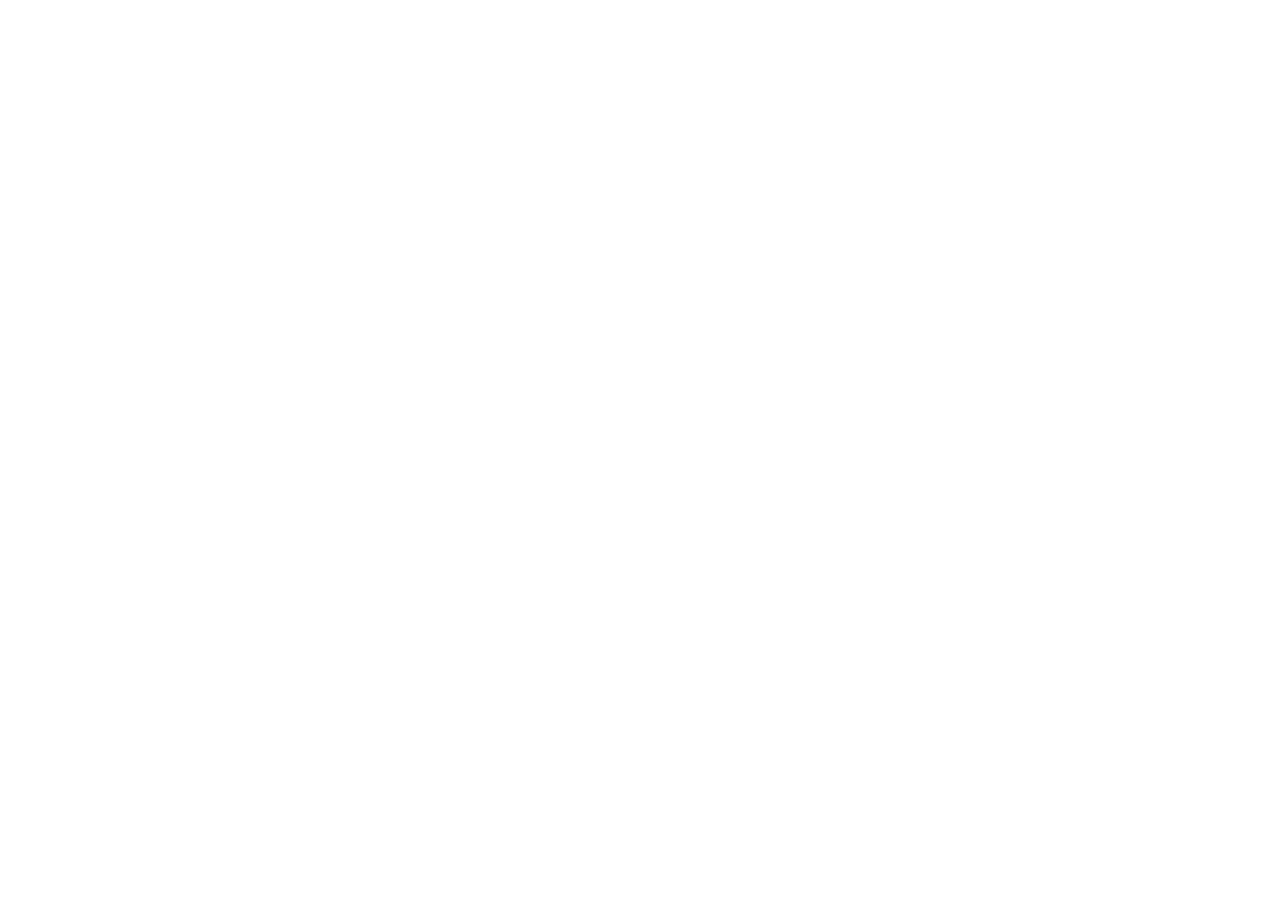
==== index1.html @ f8f9a61e "first commit" ====
<!DOCTYPE html>
<html lang="en">
<head>
    <meta charset="UTF-8">
    <meta http-equiv="X-UA-Compatible" content="IE=edge">
    <meta name="viewport" content="width=device-width, initial-scale=1.0">
    <title>Document</title>
</head>
<body>
    
</body>
</html>
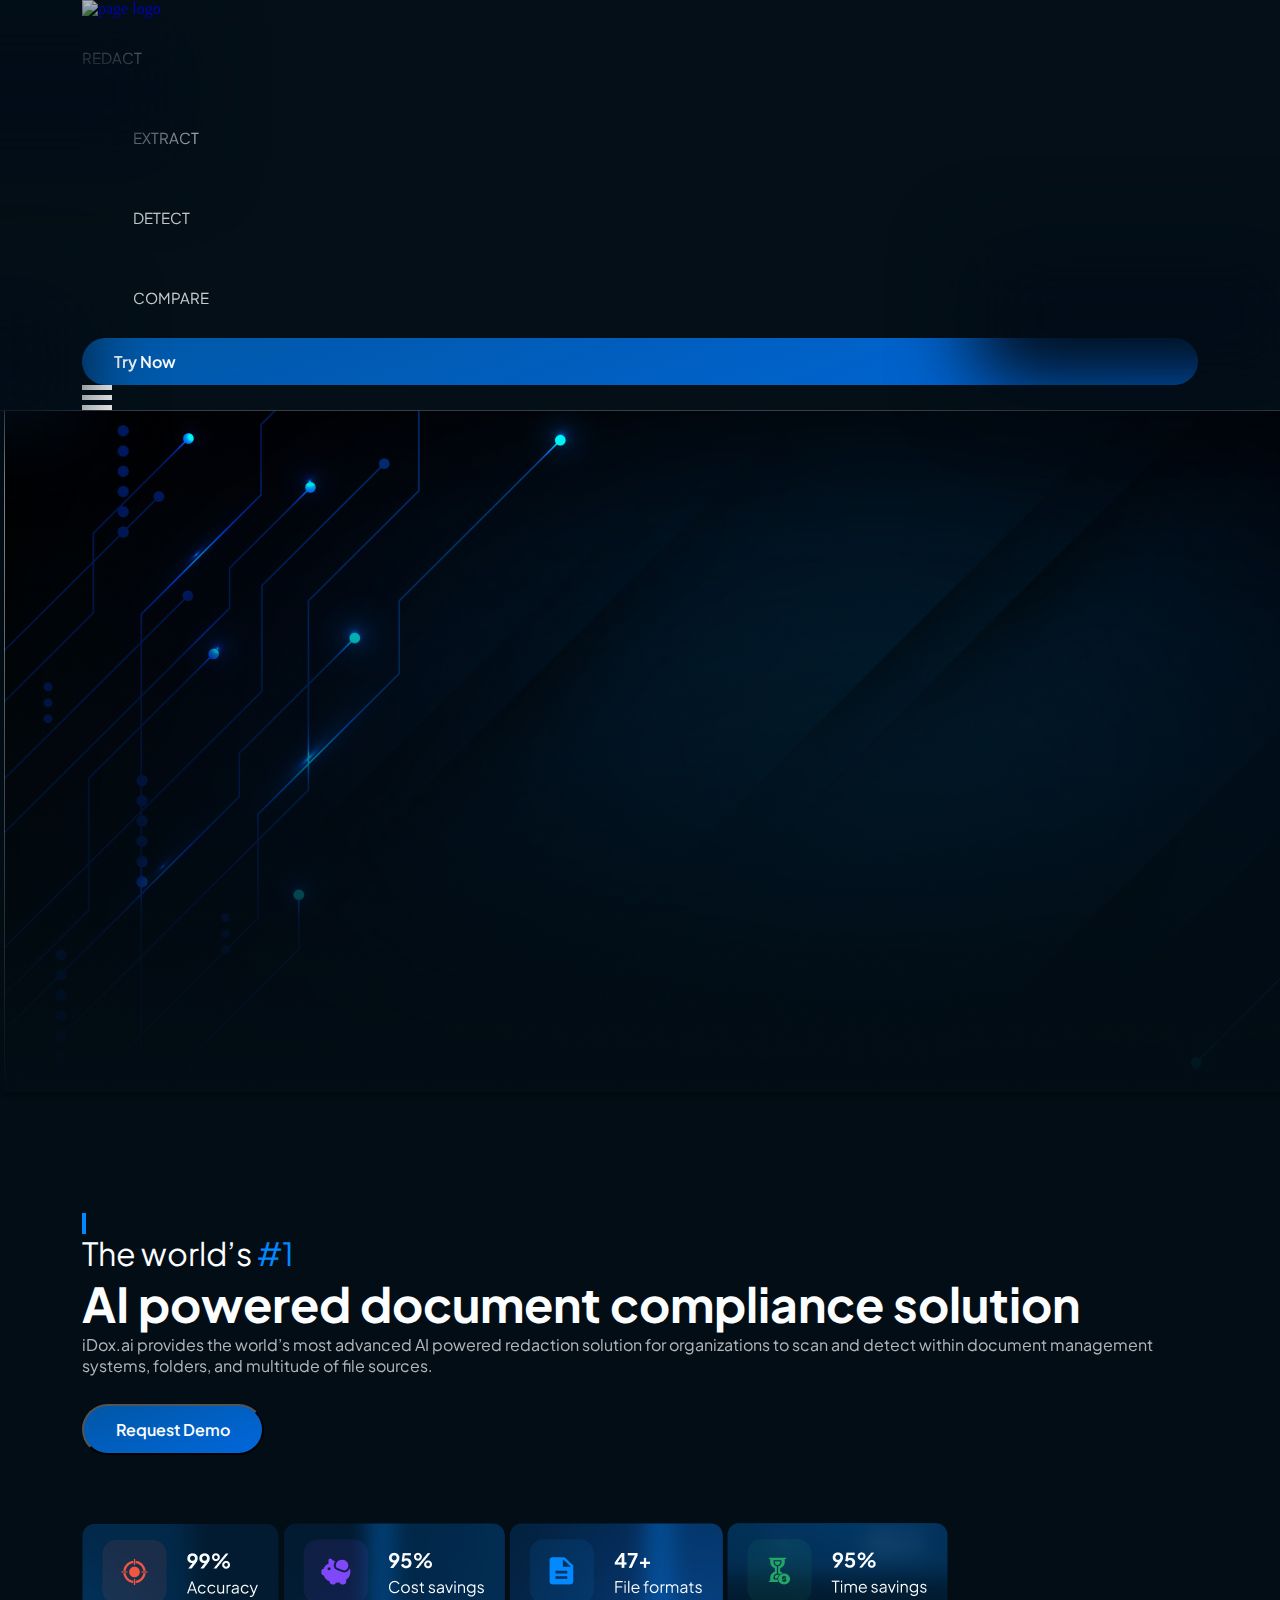
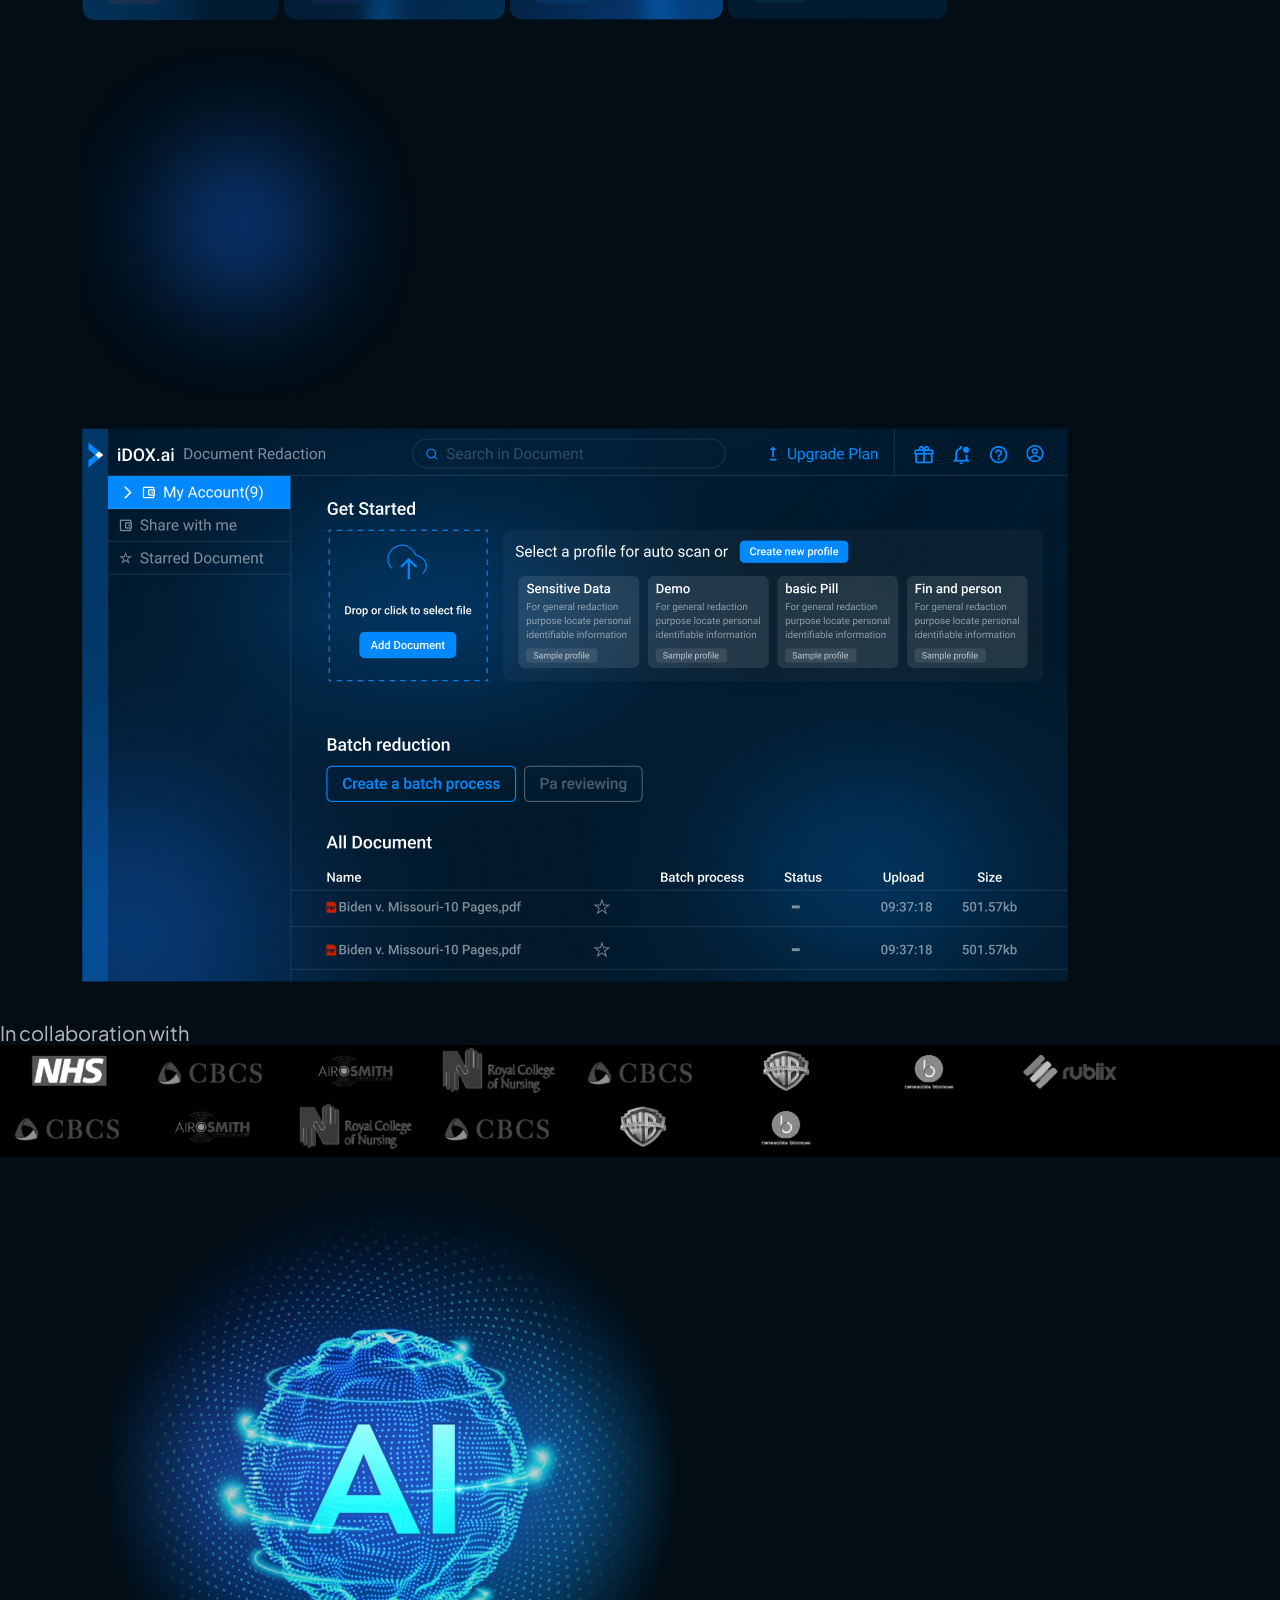
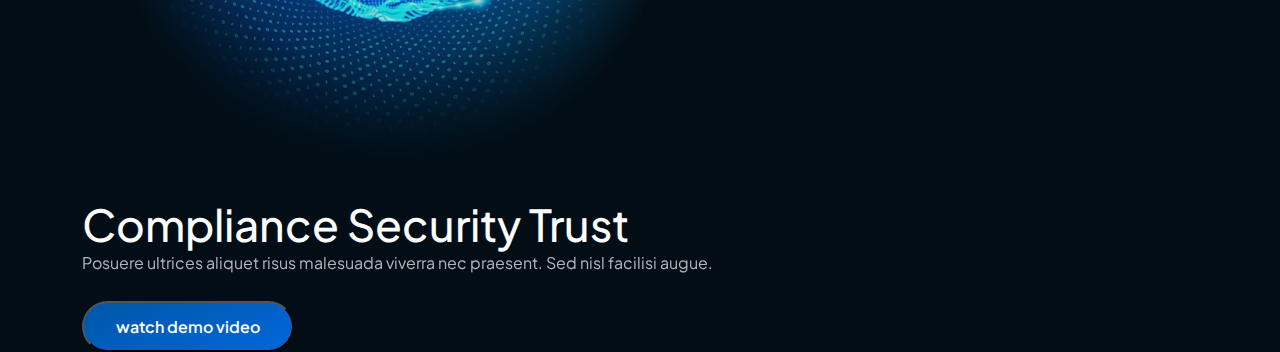
==== commit 99461993: "Merge branch 'master' of https://github.com/radialcoderavipoonia/idox" ====
--- a/index1.html
+++ b/index1.html
@@ -1,12 +1,245 @@
 <!DOCTYPE html>
 <html lang="en">
+
 <head>
     <meta charset="UTF-8">
     <meta http-equiv="X-UA-Compatible" content="IE=edge">
     <meta name="viewport" content="width=device-width, initial-scale=1.0">
-    <title>Document</title>
+    <title>idoz</title>
+    <!-- bootstrap css  -->
+    <link href="https://cdn.jsdelivr.net/npm/bootstrap@5.3.0-alpha3/dist/css/bootstrap.min.css" rel="stylesheet"
+        integrity="sha384-KK94CHFLLe+nY2dmCWGMq91rCGa5gtU4mk92HdvYe+M/SXH301p5ILy+dN9+nJOZ" crossorigin="anonymous">
+    <!-- slick slider css  -->
+    <link rel="stylesheet" href="https://cdnjs.cloudflare.com/ajax/libs/slick-carousel/1.8.1/slick-theme.css"
+        integrity="sha512-6lLUdeQ5uheMFbWm3CP271l14RsX1xtx+J5x2yeIDkkiBpeVTNhTqijME7GgRKKi6hCqovwCoBTlRBEC20M8Mg=="
+        crossorigin="anonymous" referrerpolicy="no-referrer" />
+
+    <link rel="stylesheet" href="https://cdnjs.cloudflare.com/ajax/libs/slick-carousel/1.8.1/slick.min.css"
+        integrity="sha512-yHknP1/AwR+yx26cB1y0cjvQUMvEa2PFzt1c9LlS4pRQ5NOTZFWbhBig+X9G9eYW/8m0/4OXNx8pxJ6z57x0dw=="
+        crossorigin="anonymous" referrerpolicy="no-referrer" />
+    <!-- root css  -->
+    <link rel="stylesheet" href="./assets/css/root.css">
+    <!-- custom css  -->
+    <link rel="stylesheet" href="./assets/css/style1.css">
 </head>
+
 <body>
-    
+    <!-- hero section starts  -->
+    <section class="bg_body">
+        <header class=" position-relative z-2">
+            <div class="nav_bg position-fixed w-100 top-0 z-3">
+                <!-- nav bar starts  -->
+                <nav class="mycontainer ">
+                    <div>
+                        <div class="d-flex justify-content-between align-items-center position-relative z-3">
+                            <div class="pt-3 pb-3">
+                                <a href="#"><img src="./assets/images/png/page_logo.png" alt="page logo"
+                                        class="w-100"></a>
+                            </div>
+                            <div id="showul"
+                                class="navbar d-flex align-items-center justify-content-between flex-lg-row flex-column p-0 m-0 ">
+                                <ul
+                                    class="d-flex justify-content-between flex-column flex-lg-row align-items-center p-0 m-0">
+                                    <li class="ff_plus_jakarta fw_400 fs_lg  opacity_08  m-0 lh_80"><a href="#"
+                                            class="color_white nav_li">REDACT</a></li>
+                                    <li class="ff_plus_jakarta fw_400 fs_lg  opacity_08 pl_51 p_0_lg m-0 lh_80">
+                                        <a href="#" class="color_white nav_li">EXTRACT</a>
+                                    </li>
+                                    <li class="ff_plus_jakarta fw_400 fs_lg  opacity_08 pl_51 p_0_lg m-0 lh_80">
+                                        <a href="#" class="color_white nav_li">DETECT</a>
+                                    </li>
+                                    <li class="ff_plus_jakarta fw_400 fs_lg  opacity_08 pl_51 p_0_lg m-0 lh_80">
+                                        <a href="#" class="color_white nav_li">COMPARE</a>
+                                    </li>
+                                    <li
+                                        class="ms-5 ml_0_lg ff_plus_jakarta fw_600 fs_xl button_bg pt_13 pb_13 pl_32 pr_32 br_40 mt-2 mb-2 hover_button">
+                                        <a href="#" class="color_white">Try Now</a>
+                                    </li>
+                                </ul>
+                            </div>
+                            <span class="menuicon d-none " id="shownav" onclick="shownav()">
+                                <span></span>
+                                <span></span>
+                                <span></span>
+                            </span>
+                        </div>
+                    </div>
+                </nav>
+                <!-- nav bar ends  -->
+            </div>
+            <div class="position-absolute top_-40">
+                <img src="./assets/images/png/hero_bg_image.png" alt="hero bg image " class="w-100">
+            </div>
+            <div class="mycontainer pt-5 pb-md-5 position-relative z-2">
+                <div class="row pt_110 pb_34 justify-content-around align-items-center">
+                    <div class="col-md-6 col-12">
+                        <div class="d-flex align-items-center">
+                            <span class="shadow_circle "></span>
+                            <span class="line"></span>
+                            <p class="ff_plus_jakarta fw_400 fs_4xl color_white ps-3 m-0">The world’s <span
+                                    class="color_blue m-0">#1</span></p>
+                        </div>
+                        <h1 class="pt-2 m-0 ff_plus_jakarta fw_700 fs_6xl color_white">AI powered document compliance
+                            solution</h1>
+                    </div>
+                    <div class="col-md-5 col-12">
+                        <p class="ff_plus_jakarta fw_400 fs_xl color_white opacity_07 m-0 pt_40_md">iDox.ai provides the
+                            world’s most
+                            advanced AI powered redaction solution for organizations to scan and detect within
+                            document management systems, folders, and multitude of file sources.</p>
+                        <button
+                            class="ff_plus_jakarta fw_600 fs_xl color_white pt_13 pb_13 pl_32 pr_32 br_40 button_bg mt_28 border-0 hover_button">Request
+                            Demo</button>
+                    </div>
+                </div>
+                <span class="shadow_circle_2 d_none_lg"></span>
+                <span class="shadow_circle_3 d_none"></span>
+                <div class="pt_34 pb_34">
+                    <div class="row justify-content-center pt-5 pb-5">
+                        <div class="col-sm-10 col-12">
+                            <div class="position-relative ">
+                                <img src="./assets/images/png/accuracy.png" alt="accuracy"
+                                    class="position-absolute top_48 right_-94 right_-50_xxl right_0_sm z-1 w_20_lg">
+                                <img src="./assets/images/png/cost_saving.png" alt="cost saving"
+                                    class="position-absolute top_29 left_-94 left_-50_xxl left_0_sm z-1 w_20_lg">
+                                <img src="./assets/images/png/file_format.png" alt="file format"
+                                    class="position-absolute top_72 left_-134 left_-50_xxl left_0_sm z-1 w_20_lg">
+                                <img src="./assets/images/png/time_saving.png" alt="time saving"
+                                    class="position-absolute right_11 bottom_-45 bottom_-20_lg bottom_0_sm z-1 w_20_lg">
+                                <img src="./assets/images/png/blue_hero_shadow.png" alt="blue hero shadow"
+                                    class="position-absolute bottom_-42 left_-200 overflow-hidden w-100 mw_420 h_400">
+                                <img src="./assets/images/png/hero_image.png" alt="hero main image" class="w-100">
+
+                            </div>
+
+                        </div>
+                    </div>
+                </div>
+            </div>
+        </header>
+        <!-- hero section ends  -->
+        <!-- slider section starts  -->
+        <div class=" pb-3">
+            <p class="pt-4 ff_plus_jakarta fw_400 fs_3xl opacity_07 color_white m-0 text-center">In collaboration
+                with</p>
+        </div>
+
+        <div class="pb-5">
+            <div class=" ps-3 pe-3 pt-2 pb-2 bg_black_slider center">
+
+                <img src="./assets/images/png/nhs.png" alt="nhs logo" class=" ps-3 pe-3 gray">
+                <img src="./assets/images/png/cbcs.png" alt="cbcs logo" class=" ps-3 pe-3 gray">
+                <img src="./assets/images/png/air_smith.png" alt="air smith logo" class=" ps-3 pe-3 gray">
+                <img src="./assets/images/png/royal_collage_of_nursing.png" alt="royal collage of nursing logo"
+                    class=" ps-3 pe-3 gray">
+                <img src="./assets/images/png/cbcs.png" alt="cbcs logo" class=" ps-3 pe-3 gray">
+                <img src="./assets/images/png/wb.png" alt="wb logo" class=" ps-3 pe-3 gray">
+                <img src="./assets/images/png/b.png" alt="b logo" class=" ps-3 pe-3 gray">
+                <img src="./assets/images/png/rubix.png" alt="rubix logo" class=" ps-3 pe-3 gray">
+                <img src="./assets/images/png/cbcs.png" alt="cbcs logo" class=" ps-3 pe-3 gray">
+                <img src="./assets/images/png/air_smith.png" alt="air smith logo" class=" ps-3 pe-3 gray">
+                <img src="./assets/images/png/royal_collage_of_nursing.png" alt="royal collage of nursing logo"
+                    class=" ps-3 pe-3 gray">
+                <img src="./assets/images/png/cbcs.png" alt="cbcs logo" class=" ps-3 pe-3 gray">
+                <img src="./assets/images/png/wb.png" alt="wb logo" class=" ps-3 pe-3 gray">
+                <img src="./assets/images/png/b.png" alt="b logo" class=" ps-3 pe-3 gray">
+                <!-- <img src="./assets/images/png/nhs.png" alt="nhs logo"> -->
+            </div>
+
+        </div>
+        <!-- slider section ends  -->
+        <!-- Compliance Security Trust section starts  -->
+        <div class="mycontainer">
+            <div class="row justify-content-between align-items-center pb-5">
+                <div class="col-md-6 col-12">
+                    <div>
+                        <img src="./assets/images/png/AI_image.png" alt=" AI image " class="w-100">
+                    </div>
+                </div>
+                <div class="col-md-5 col-12">
+                    <p class="ff_plus_jakarta fw_500 fs_5xl color_white m-0 lh_55">Compliance Security Trust</p>
+                    <p class="ff_plus_jakarta fw_400 fs_xl color_white opacity_07 pt-2 m-0">Posuere ultrices aliquet
+                        risus malesuada viverra nec praesent. Sed nisl facilisi augue.</p>
+                    <button
+                        class="ff_plus_jakarta fw_600 fs_xl color_white pt_13 pb_13 pl_32 pr_32 br_40 button_bg mt_28 border-0 hover_button">watch
+                        demo video</button>
+                </div>
+            </div>
+        </div>
+    </section>
+
+    <!-- nav bar js  -->
+    <script>
+        function shownav() {
+            document.getElementById("showul").classList.toggle("nav_left0")
+        }
+    </script>
+    <!-- bootstrap js  -->
+    <script src="https://cdn.jsdelivr.net/npm/bootstrap@5.3.0-alpha3/dist/js/bootstrap.bundle.min.js"
+        integrity="sha384-ENjdO4Dr2bkBIFxQpeoTz1HIcje39Wm4jDKdf19U8gI4ddQ3GYNS7NTKfAdVQSZe"
+        crossorigin="anonymous"></script>
+    <!-- slider  -->
+    <script src="https://cdnjs.cloudflare.com/ajax/libs/jquery/3.6.3/jquery.min.js"
+        integrity="sha512-STof4xm1wgkfm7heWqFJVn58Hm3EtS31XFaagaa8VMReCXAkQnJZ+jEy8PCC/iT18dFy95WcExNHFTqLyp72eQ=="
+        crossorigin="anonymous" referrerpolicy="no-referrer"></script>
+
+    <script src="https://cdnjs.cloudflare.com/ajax/libs/slick-carousel/1.8.1/slick.min.js"
+        integrity="sha512-XtmMtDEcNz2j7ekrtHvOVR4iwwaD6o/FUJe6+Zq+HgcCsk3kj4uSQQR8weQ2QVj1o0Pk6PwYLohm206ZzNfubg=="
+        crossorigin="anonymous" referrerpolicy="no-referrer"></script>
+    <script>
+
+        $('.center').slick({
+            centerMode: false,
+            slidesToShow: 8,
+            autoplay: false,
+            autoplaySpeed: 800,
+            arrows: false,
+            responsive: [
+                {
+                    breakpoint: 1200,
+                    settings: {
+                        autoplay: true,
+                        arrows: false,
+                        slidesToShow: 6
+                    }
+                },
+                {
+                    breakpoint: 968,
+                    settings: {
+                        autoplay: true,
+                        arrows: false,
+                        slidesToShow: 5
+                    }
+                },
+                {
+                    breakpoint: 768,
+                    settings: {
+                        autoplay: true,
+                        arrows: false,
+                        slidesToShow: 4
+                    }
+                },
+                {
+                    breakpoint: 450,
+                    settings: {
+                        autoplay: true,
+                        arrows: false,
+                        slidesToShow: 3
+                    }
+                },
+                {
+                    breakpoint: 450,
+                    settings: {
+                        autoplay: true,
+                        arrows: false,
+                        slidesToShow: 2
+                    }
+                }
+                
+            ]
+        });
+    </script>
+
 </body>
+
 </html>--- a/assets/css/root.css
+++ b/assets/css/root.css
@@ -0,0 +1,223 @@
+@import url('https://fonts.googleapis.com/css2?family=Plus+Jakarta+Sans:ital,wght@0,200;0,300;0,400;0,500;0,600;0,700;0,800;1,200;1,300;1,400;1,500;1,600;1,700;1,800&family=Poppins:ital,wght@0,100;0,200;0,300;0,400;0,500;0,600;0,700;0,800;0,900;1,100;1,200;1,300;1,400;1,500;1,600;1,700;1,800;1,900&display=swap');
+
+* {
+    margin: 0;
+    padding: 0;
+    text-decoration: none !important;
+    list-style-type: none !important;
+    box-sizing: border-box !important;
+}
+body{
+    overflow-x: hidden;
+}
+.mycontainer {
+    max-width: 1140px;
+    margin-left: auto;
+    margin-right: auto;
+    padding-left: 12px;
+    padding-right: 12px;
+}
+
+.ff_plus_jakarta {
+    font-family: 'Plus Jakarta Sans',
+        sans-serif;
+}
+
+.ff_poppins {
+    font-family: 'Poppins',
+        sans-serif;
+}
+
+:root {
+    /* font sizes  */
+    
+    --fs-xsm: 12px;
+    --fs-sm: 13px;
+    --fs-md: 14px;
+    --fs-lg: 15px;
+    --fs-xl: 16px;
+    --fs-2xl: 18px;
+    --fs-3xl: 20px;
+    --fs-4xl: 32px;
+    --fs-5xl: 44px;
+    --fs-6xl: 48px;
+
+
+
+    /* / COLOR */
+    --color-white: #FBFDFF;
+    --color-bg_body: #020D15;
+
+}
+
+/* font size  */
+.fs_xsm {
+    font-size: var(--fs-xsm);
+}
+
+.fs_sm {
+    font-size: var(--fs-sm);
+}
+
+.fs_md {
+    font-size: var(--fs-md);
+}
+
+.fs_lg {
+    font-size: var(--fs-lg);
+}
+
+.fs_xl {
+    font-size: var(--fs-xl);
+}
+
+.fs_2xl {
+    font-size: var(--fs-2xl);
+}
+
+.fs_3xl {
+    font-size: var(--fs-3xl);
+}
+
+.fs_4xl {
+    font-size: var(--fs-4xl);
+}
+
+.fs_5xl {
+    font-size: var(--fs-5xl);
+}
+
+.fs_6xl {
+    font-size: var(--fs-6xl);
+}
+
+/* font weight  */
+.fw_400 {
+    font-weight: 400;
+}
+
+.fw_500 {
+    font-weight: 500;
+}
+
+.fw_600 {
+    font-weight: 600;
+}
+
+.fw_700 {
+    font-weight: 700;
+}
+
+.fw_800 {
+    font-weight: 800;
+}
+
+.fw_900 {
+    font-weight: 900;
+}
+
+/* colors  */
+.color_white {
+    color: var(--color-white);
+}
+
+.bg_body {
+    background-color: var(--color-bg_body);
+}
+
+.button_bg {
+    background: linear-gradient(159.94deg, rgba(0, 136, 255, 0.58) -14.36%, #0069E3 113.71%);
+}
+
+/* media screen  */
+@media (max-width:576px) {
+    :root {
+        /* font sizes  */
+        --fs-xsm: 12px;
+        --fs-sm: 13px;
+        --fs-md: 14px;
+        --fs-lg: 15px;
+        --fs-xl: 16px;
+        --fs-2xl: 18px;
+        --fs-3xl: 20px;
+        --fs-4xl: 32px;
+        --fs-5xl: 44px;
+        --fs-6xl: 48px;
+
+
+
+        /* / COLOR */
+        --color-white: #FBFDFF;
+        --color-bg_body: #020D15;
+
+    }
+}
+
+@media (max-width:768px) {
+    :root {
+        /* font sizes  */
+        --fs-xsm: 12px;
+        --fs-sm: 13px;
+        --fs-md: 14px;
+        --fs-lg: 15px;
+        --fs-xl: 16px;
+        --fs-2xl: 18px;
+        --fs-3xl: 20px;
+        --fs-4xl: 32px;
+        --fs-5xl: 44px;
+        --fs-6xl: 48px;
+
+
+
+        /* / COLOR */
+        --color-white: #FBFDFF;
+        --color-bg_body: #020D15;
+
+    }
+}
+
+@media (max-width:992px) {
+    :root {
+        /* font sizes  */
+        --fs-xsm: 12px;
+        --fs-sm: 13px;
+        --fs-md: 14px;
+        --fs-lg: 15px;
+        --fs-xl: 16px;
+        --fs-2xl: 18px;
+        --fs-3xl: 20px;
+        --fs-4xl: 32px;
+        --fs-5xl: 44px;
+        --fs-6xl: 48px;
+
+
+
+        /* / COLOR */
+        --color-white: #FBFDFF;
+        --color-bg_body: #020D15;
+
+    }
+}
+
+@media (max-width:1200px) {
+    :root {
+        /* font sizes  */
+        --fs-xsm: 12px;
+        --fs-sm: 13px;
+        --fs-md: 14px;
+        --fs-lg: 15px;
+        --fs-xl: 16px;
+        --fs-2xl: 18px;
+        --fs-3xl: 20px;
+        --fs-4xl: 32px;
+        --fs-5xl: 44px;
+        --fs-6xl: 48px;
+
+
+
+        /* / COLOR */
+        --color-white: #FBFDFF;
+        --color-bg_body: #020D15;
+
+    }
+}--- a/assets/css/style1.css
+++ b/assets/css/style1.css
@@ -0,0 +1,301 @@
+/* colors  */
+.bg_black_slider{
+    background-color: black !important;
+}
+/* padding  */
+.pl_51 {
+    padding-left: 51px;
+}
+
+.pt_13 {
+    padding-top: 13px;
+}
+
+.pb_13 {
+    padding-bottom: 13px;
+}
+
+.pl_32 {
+    padding-left: 32px;
+}
+
+.pr_32 {
+    padding-right: 32px;
+}
+
+.pt_110 {
+    padding-top: 110px;
+}
+
+.pt_34 {
+    padding-top: 34px;
+}
+
+.pb_34 {
+    padding-bottom: 34px;
+}
+
+/* margin  */
+.mt_28 {
+    margin-top: 28px;
+}
+
+/* top bottom left right  */
+.top_-40 {
+    top: -40px;
+}
+
+.top_29 {
+    top: 29%;
+}
+
+.left_-94 {
+    left: -94px;
+}
+
+.right_-94 {
+    right: -94px;
+}
+
+.top_48 {
+    top: 48%;
+}
+
+.top_72 {
+    top: 72%;
+}
+
+.right_11 {
+    right: 11%;
+}
+
+.bottom_-45 {
+    bottom: -45px;
+}
+
+.left_-134 {
+    left: -134px;
+}
+
+.bottom_-42 {
+    bottom: -42%;
+}
+
+.left_-200 {
+    left: -200px;
+}
+
+.top_-120 {
+    top: -120px;
+}
+
+/* width  */
+.mw_420 {
+    max-width: 420px;
+}
+
+/* height  */
+.h_400 {
+    height: 400px;
+}
+
+/* line height  */
+.lh_80 {
+    line-height: 80px;
+}
+.lh_55{
+    line-height: 55px;
+}
+
+/* opacity  */
+.opacity_08 {
+    opacity: 0.8;
+}
+
+.opacity_07 {
+    opacity: 0.7;
+}
+
+/* border radius  */
+.br_40 {
+    border-radius: 40px;
+}
+
+/* background  */
+.nav_bg {
+    background: rgba(251, 253, 255, 0.01);
+    border-bottom: 1px solid rgba(251, 253, 255, 0.2);
+    backdrop-filter: blur(16.5px);
+}
+
+/* menuicon  */
+.menuicon {
+    display: flex;
+    justify-content: space-between;
+    flex-direction: column;
+    width: 30px;
+    height: 25px;
+}
+
+.menuicon>span {
+    width: 100%;
+    height: 5px;
+    background-color: white;
+    z-index: 5;
+}
+
+/* extra  */
+.line {
+    border: 2px solid #0389FF;
+    width: 109.3px;
+    height: 0px;
+    position: relative;
+    z-index: 2;
+}
+
+.color_blue {
+    color: #0389FF;
+}
+
+.shadow_circle {
+    background: #010C18;
+    filter: blur(40px);
+    width: 327.31px;
+    height: 134.14px;
+    position: absolute;
+    left: -150px;
+    z-index: 2;
+    top: 25px;
+}
+
+.shadow_circle_2 {
+    background: #010C18;
+    filter: blur(40px);
+    width: 327.31px;
+    height: 134.14px;
+    position: absolute;
+    left: -250px;
+    z-index: 2;
+    top: 300px;
+}
+
+.shadow_circle_3 {
+    background: #010C18;
+    filter: blur(40px);
+    width: 327.31px;
+    height: 134.14px;
+    position: absolute;
+    right: -200px;
+    z-index: 2;
+    top: 250px;
+}
+
+.gray {
+    -webkit-filter: grayscale(100%);
+}
+
+/* hover  */
+.gray:hover {
+    -webkit-filter: grayscale(1%);
+    transition: all 0.3s linear;
+}
+.hover_button:hover{
+    box-shadow: 0px 4px 32px rgba(39, 70, 237, 0.5);
+    transform: translateY(-10px);
+    transition: all 0.5s all;
+}
+.nav_li:hover{
+    -webkit-text-stroke: 0.8px;
+    color: white !important;
+    opacity: 1;
+}
+
+/* media screen  */
+@media (max-width:1600px) {
+    .shadow_circle_3 {
+        background: #010C18;
+        filter: blur(40px);
+        width: 327.31px;
+        height: 134.14px;
+        position: absolute;
+        right: -24px;
+        z-index: 2;
+        top: 250px;
+    }
+}
+
+@media (max-width:1200px) {
+    .d_none {
+        display: none !important;
+    }
+
+    .right_-50_xxl {
+        right: -50px;
+    }
+
+    .left_-50_xxl {
+        left: -50px;
+    }
+}
+
+@media (max-width:992px) {
+    .navbar {
+        position: fixed;
+        align-items: center !important;
+        justify-content: center !important;
+        top: 70px;
+        left: -100%;
+        width: 100%;
+        display: flex;
+        height: 100vh;
+        background-color: #020D15;
+        opacity: 0.9;
+    }
+
+    .menuicon {
+        display: flex !important;
+    }
+
+    .nav_left0 {
+        left: 0px;
+    }
+
+    .p_0_lg {
+        padding: 0;
+    }
+
+    .ml_0_lg {
+        margin-left: 0 !important;
+    }
+
+    .w_20_lg {
+        width: 20%;
+    }
+
+    .bottom_-20_lg {
+        bottom: -20px;
+    }
+    .d_none_lg{
+        display: none !important;
+    }
+}
+
+@media (max-width:768px) {
+    .pt_40_md {
+        padding-top: 40px;
+    }
+}
+
+@media (max-width:576px) {
+    .left_0_sm {
+        left: 0;
+    }
+
+    .right_0_sm {
+        right: 0;
+    }
+
+    .bottom_0_sm {
+        bottom: 0;
+    }
+}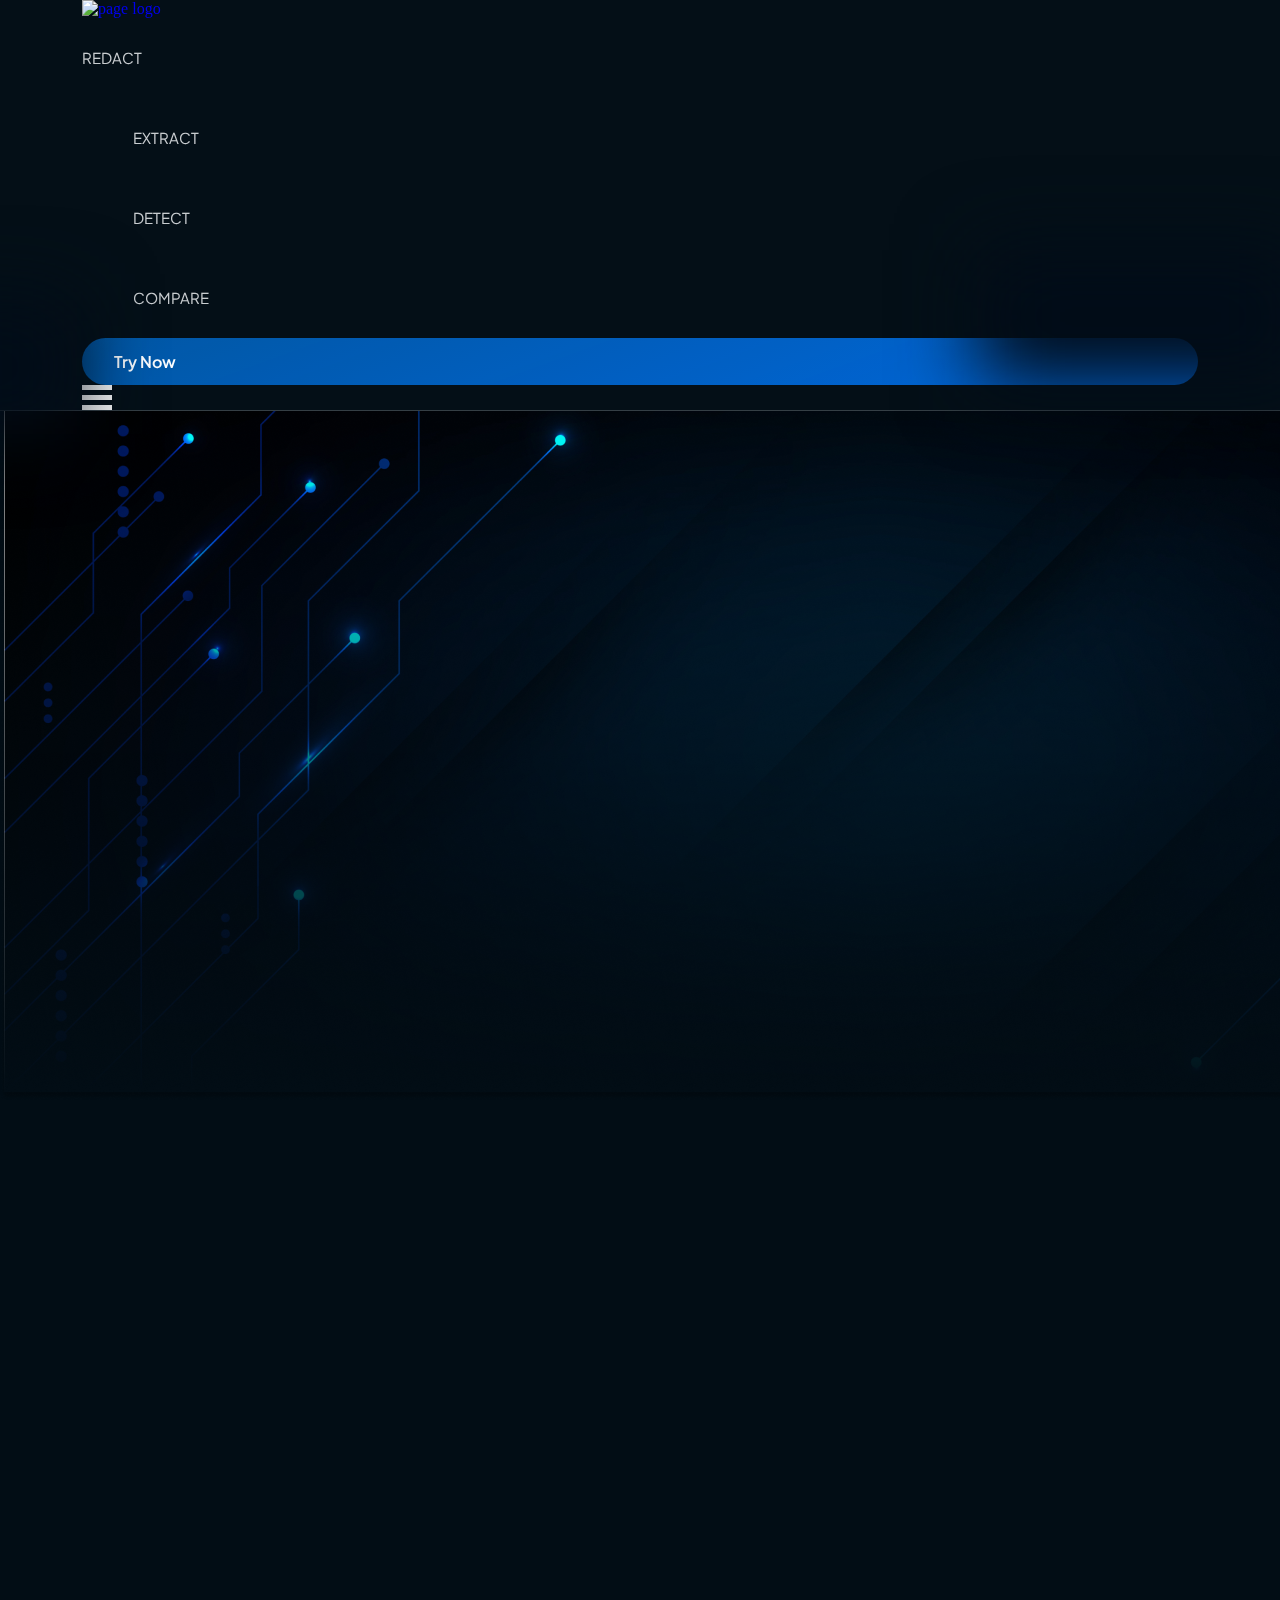
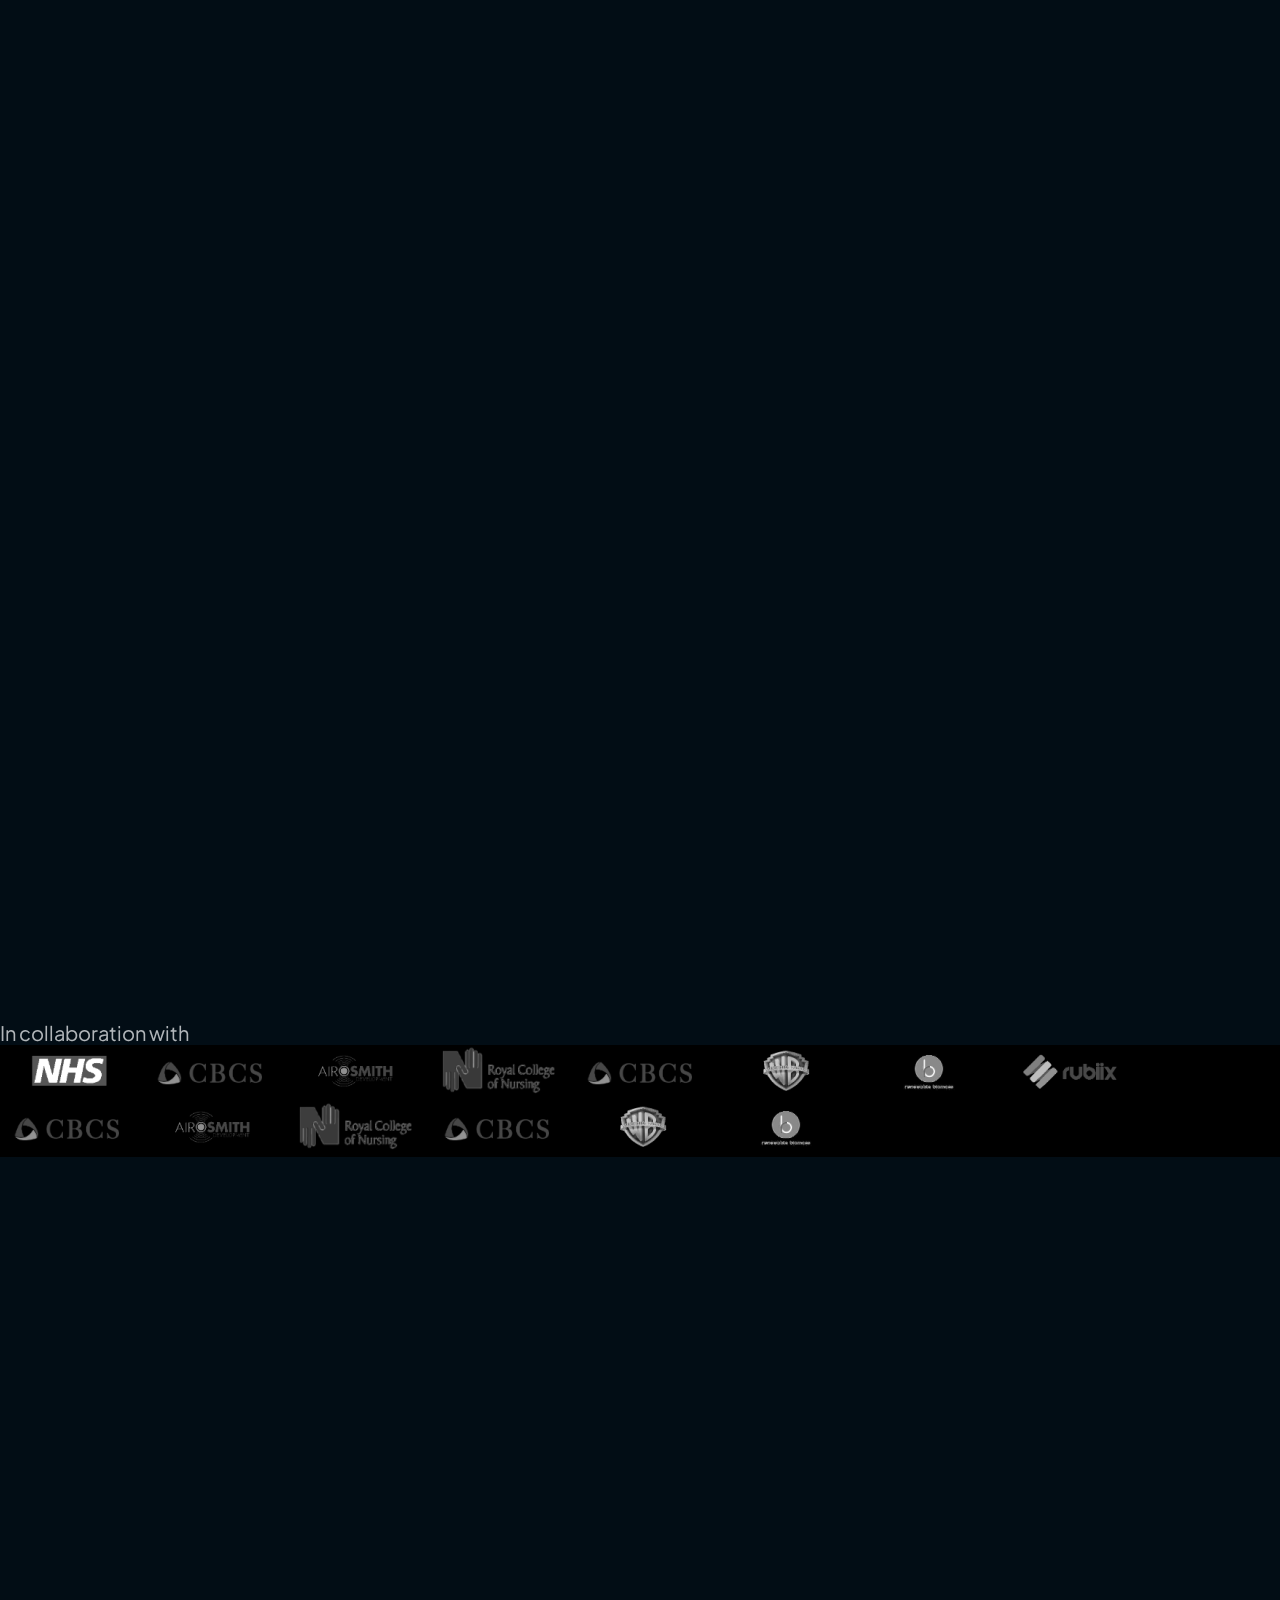
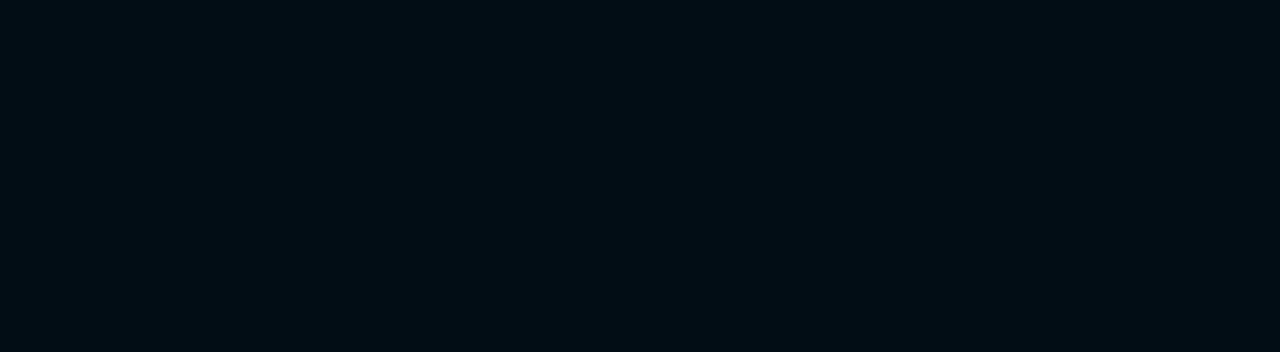
==== commit a7cf0e8d: "Merge branch 'master' of https://github.com/radialcoderavipoonia/idox" ====
--- a/index1.html
+++ b/index1.html
@@ -6,6 +6,10 @@
     <meta http-equiv="X-UA-Compatible" content="IE=edge">
     <meta name="viewport" content="width=device-width, initial-scale=1.0">
     <title>idoz</title>
+    <!-- aos  -->
+    <link href="https://unpkg.com/aos@2.3.1/dist/aos.css" rel="stylesheet">
+    <!-- favicon  -->
+    <link rel="shortcut icon" href="./assets/images/png/favicon-32x32.png" type="image/x-icon">
     <!-- bootstrap css  -->
     <link href="https://cdn.jsdelivr.net/npm/bootstrap@5.3.0-alpha3/dist/css/bootstrap.min.css" rel="stylesheet"
         integrity="sha384-KK94CHFLLe+nY2dmCWGMq91rCGa5gtU4mk92HdvYe+M/SXH301p5ILy+dN9+nJOZ" crossorigin="anonymous">
@@ -24,6 +28,13 @@
 </head>
 
 <body>
+    <button onclick="backToTop()" id="topbtn" class="position-fixed backToTop border-0 z-3 ">
+        <svg xmlns="http://www.w3.org/2000/svg" width="50" height="50" fill="currentColor"
+            class="bi bi-arrow-up-square " viewBox="0 0 16 16">
+            <path fill-rule="evenodd"
+                d="M15 2a1 1 0 0 0-1-1H2a1 1 0 0 0-1 1v12a1 1 0 0 0 1 1h12a1 1 0 0 0 1-1V2zM0 2a2 2 0 0 1 2-2h12a2 2 0 0 1 2 2v12a2 2 0 0 1-2 2H2a2 2 0 0 1-2-2V2zm8.5 9.5a.5.5 0 0 1-1 0V5.707L5.354 7.854a.5.5 0 1 1-.708-.708l3-3a.5.5 0 0 1 .708 0l3 3a.5.5 0 0 1-.708.708L8.5 5.707V11.5z" />
+        </svg>
+    </button>
     <!-- hero section starts  -->
     <section class="bg_body">
         <header class=" position-relative z-2">
@@ -72,7 +83,7 @@
             </div>
             <div class="mycontainer pt-5 pb-md-5 position-relative z-2">
                 <div class="row pt_110 pb_34 justify-content-around align-items-center">
-                    <div class="col-md-6 col-12">
+                    <div class="col-md-6 col-12" data-aos="fade-right"   data-aos-duration="1000">
                         <div class="d-flex align-items-center">
                             <span class="shadow_circle "></span>
                             <span class="line"></span>
@@ -82,7 +93,7 @@
                         <h1 class="pt-2 m-0 ff_plus_jakarta fw_700 fs_6xl color_white">AI powered document compliance
                             solution</h1>
                     </div>
-                    <div class="col-md-5 col-12">
+                    <div class="col-md-5 col-12" data-aos="fade-left"   data-aos-duration="1000">
                         <p class="ff_plus_jakarta fw_400 fs_xl color_white opacity_07 m-0 pt_40_md">iDox.ai provides the
                             world’s most
                             advanced AI powered redaction solution for organizations to scan and detect within
@@ -95,17 +106,17 @@
                 <span class="shadow_circle_2 d_none_lg"></span>
                 <span class="shadow_circle_3 d_none"></span>
                 <div class="pt_34 pb_34">
-                    <div class="row justify-content-center pt-5 pb-5">
+                    <div class="row justify-content-center pt-5 pb-5" data-aos="fade-down"data-aos-duration="1000">
                         <div class="col-sm-10 col-12">
                             <div class="position-relative ">
                                 <img src="./assets/images/png/accuracy.png" alt="accuracy"
-                                    class="position-absolute top_48 right_-94 right_-50_xxl right_0_sm z-1 w_20_lg">
+                                    class="position-absolute top_48 right_-94 right_-50_xxl right_0_sm z-1 w_20_lg" data-aos="fade-left"   data-aos-duration="1000">
                                 <img src="./assets/images/png/cost_saving.png" alt="cost saving"
-                                    class="position-absolute top_29 left_-94 left_-50_xxl left_0_sm z-1 w_20_lg">
+                                    class="position-absolute top_29 left_-94 left_-50_xxl left_0_sm z-1 w_20_lg" data-aos="fade-right"   data-aos-duration="1000">
                                 <img src="./assets/images/png/file_format.png" alt="file format"
-                                    class="position-absolute top_72 left_-134 left_-50_xxl left_0_sm z-1 w_20_lg">
+                                    class="position-absolute top_72 left_-134 left_-50_xxl left_0_sm z-1 w_20_lg" data-aos="fade-right"   data-aos-duration="1000">
                                 <img src="./assets/images/png/time_saving.png" alt="time saving"
-                                    class="position-absolute right_11 bottom_-45 bottom_-20_lg bottom_0_sm z-1 w_20_lg">
+                                    class="position-absolute right_11 bottom_-45 bottom_-20_lg bottom_0_sm z-1 w_20_lg"data-aos="fade-up" data-aos-duration="1000">
                                 <img src="./assets/images/png/blue_hero_shadow.png" alt="blue hero shadow"
                                     class="position-absolute bottom_-42 left_-200 overflow-hidden w-100 mw_420 h_400">
                                 <img src="./assets/images/png/hero_image.png" alt="hero main image" class="w-100">
@@ -151,12 +162,12 @@
         <!-- Compliance Security Trust section starts  -->
         <div class="mycontainer">
             <div class="row justify-content-between align-items-center pb-5">
-                <div class="col-md-6 col-12">
+                <div class="col-md-6 col-12" data-aos="fade-down-right" data-aos-duration="1000">
                     <div>
                         <img src="./assets/images/png/AI_image.png" alt=" AI image " class="w-100">
                     </div>
                 </div>
-                <div class="col-md-5 col-12">
+                <div class="col-md-5 col-12" data-aos="fade-down-left" data-aos-duration="1000">
                     <p class="ff_plus_jakarta fw_500 fs_5xl color_white m-0 lh_55">Compliance Security Trust</p>
                     <p class="ff_plus_jakarta fw_400 fs_xl color_white opacity_07 pt-2 m-0">Posuere ultrices aliquet
                         risus malesuada viverra nec praesent. Sed nisl facilisi augue.</p>
@@ -173,6 +184,31 @@
         function shownav() {
             document.getElementById("showul").classList.toggle("nav_left0")
         }
+    </script>
+    <!-- back to top  -->
+    <script>
+
+        const topbtn = document.getElementById('topbtn');
+
+
+        window.onscroll = function () { topscroll() };
+
+        function topscroll() {
+            if (document.body.scrollTop > 200 || document.documentElement.scrollTop > 200) {
+                topbtn.style.display = "block";
+            }
+            else {
+                topbtn.style.display = "none";
+            }
+        }
+
+
+        function backToTop() {
+            document.body.scrollTop = 0;
+            document.documentElement.scrollTop = 0;
+        }
+
+
     </script>
     <!-- bootstrap js  -->
     <script src="https://cdn.jsdelivr.net/npm/bootstrap@5.3.0-alpha3/dist/js/bootstrap.bundle.min.js"
@@ -235,10 +271,15 @@
                         slidesToShow: 2
                     }
                 }
-                
+
             ]
         });
     </script>
+    <!-- aos js  -->
+    <script src="https://unpkg.com/aos@2.3.1/dist/aos.js"></script>
+    <script>
+        AOS.init();
+    </script>
 
 </body>
 
--- a/assets/css/root.css
+++ b/assets/css/root.css
@@ -7,7 +7,8 @@
     list-style-type: none !important;
     box-sizing: border-box !important;
 }
-body{
+
+body {
     overflow-x: hidden;
 }
 .mycontainer {
@@ -30,7 +31,6 @@
 
 :root {
     /* font sizes  */
-    
     --fs-xsm: 12px;
     --fs-sm: 13px;
     --fs-md: 14px;
@@ -133,6 +133,7 @@
 @media (max-width:576px) {
     :root {
         /* font sizes  */
+
         --fs-xsm: 12px;
         --fs-sm: 13px;
         --fs-md: 14px;
@@ -164,7 +165,7 @@
         --fs-2xl: 18px;
         --fs-3xl: 20px;
         --fs-4xl: 32px;
-        --fs-5xl: 44px;
+        --fs-5xl: 34px;
         --fs-6xl: 48px;
 
 
@@ -187,7 +188,7 @@
         --fs-2xl: 18px;
         --fs-3xl: 20px;
         --fs-4xl: 32px;
-        --fs-5xl: 44px;
+        --fs-5xl: 34px !important;
         --fs-6xl: 48px;
 
 
@@ -208,9 +209,9 @@
         --fs-lg: 15px;
         --fs-xl: 16px;
         --fs-2xl: 18px;
-        --fs-3xl: 20px;
-        --fs-4xl: 32px;
-        --fs-5xl: 44px;
+        --fs-3xl: 16px;
+        --fs-4xl: 32px;
+        --fs-5xl: 35px;
         --fs-6xl: 48px;
 
 
--- a/assets/css/style1.css
+++ b/assets/css/style1.css
@@ -1,7 +1,8 @@
 /* colors  */
-.bg_black_slider{
+.bg_black_slider {
     background-color: black !important;
 }
+
 /* padding  */
 .pl_51 {
     padding-left: 51px;
@@ -103,7 +104,8 @@
 .lh_80 {
     line-height: 80px;
 }
-.lh_55{
+
+.lh_55 {
     line-height: 55px;
 }
 
@@ -163,9 +165,9 @@
     width: 327.31px;
     height: 134.14px;
     position: absolute;
-    left: -150px;
+    left: -161px;
     z-index: 2;
-    top: 25px;
+    top: -70px;
 }
 
 .shadow_circle_2 {
@@ -199,15 +201,28 @@
     -webkit-filter: grayscale(1%);
     transition: all 0.3s linear;
 }
-.hover_button:hover{
+
+.hover_button:hover {
     box-shadow: 0px 4px 32px rgba(39, 70, 237, 0.5);
     transform: translateY(-10px);
     transition: all 0.5s all;
 }
-.nav_li:hover{
+
+.nav_li:hover {
     -webkit-text-stroke: 0.8px;
     color: white !important;
     opacity: 1;
+}
+
+/* back to top  */
+.backToTop {
+    right: 30px;
+    bottom: 30px;
+    display: none;
+}
+
+.backToTop:hover path {
+    stroke: var(--clr-orange);
 }
 
 /* media screen  */
@@ -275,7 +290,8 @@
     .bottom_-20_lg {
         bottom: -20px;
     }
-    .d_none_lg{
+
+    .d_none_lg {
         display: none !important;
     }
 }
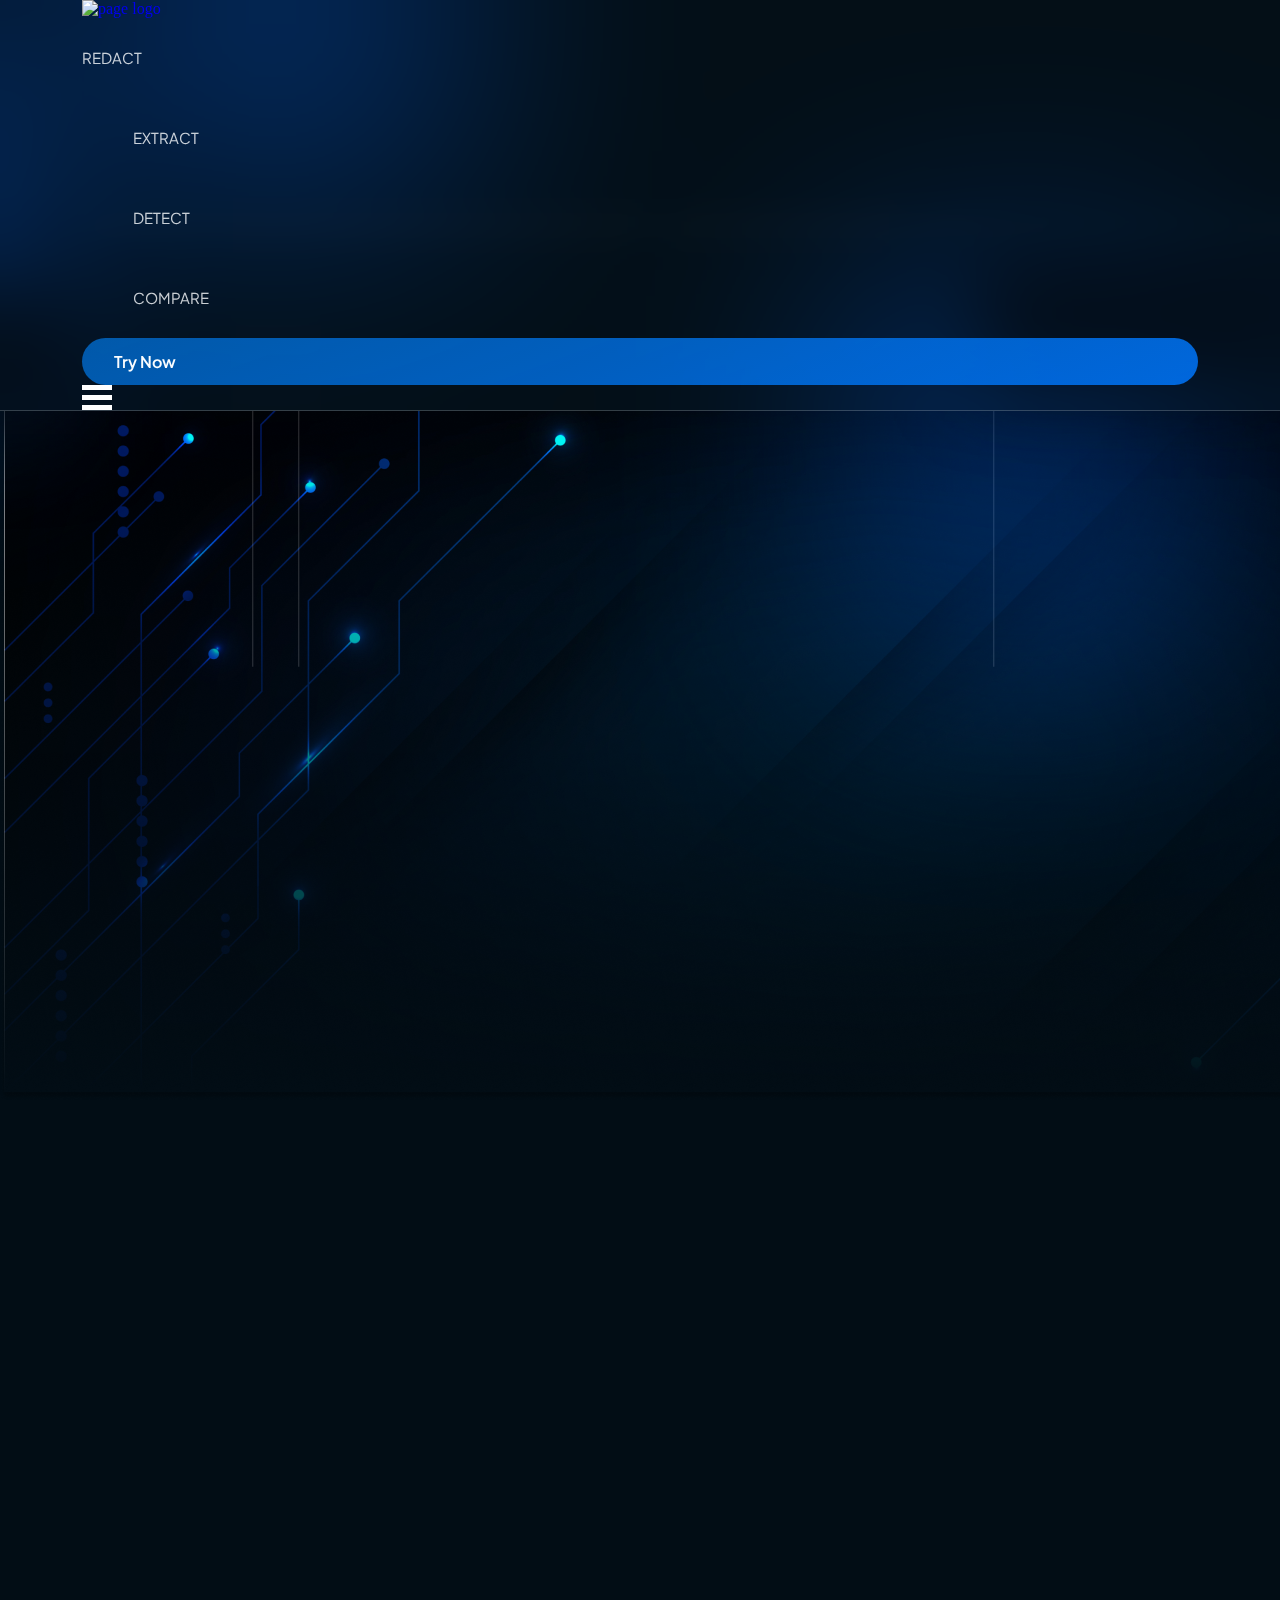
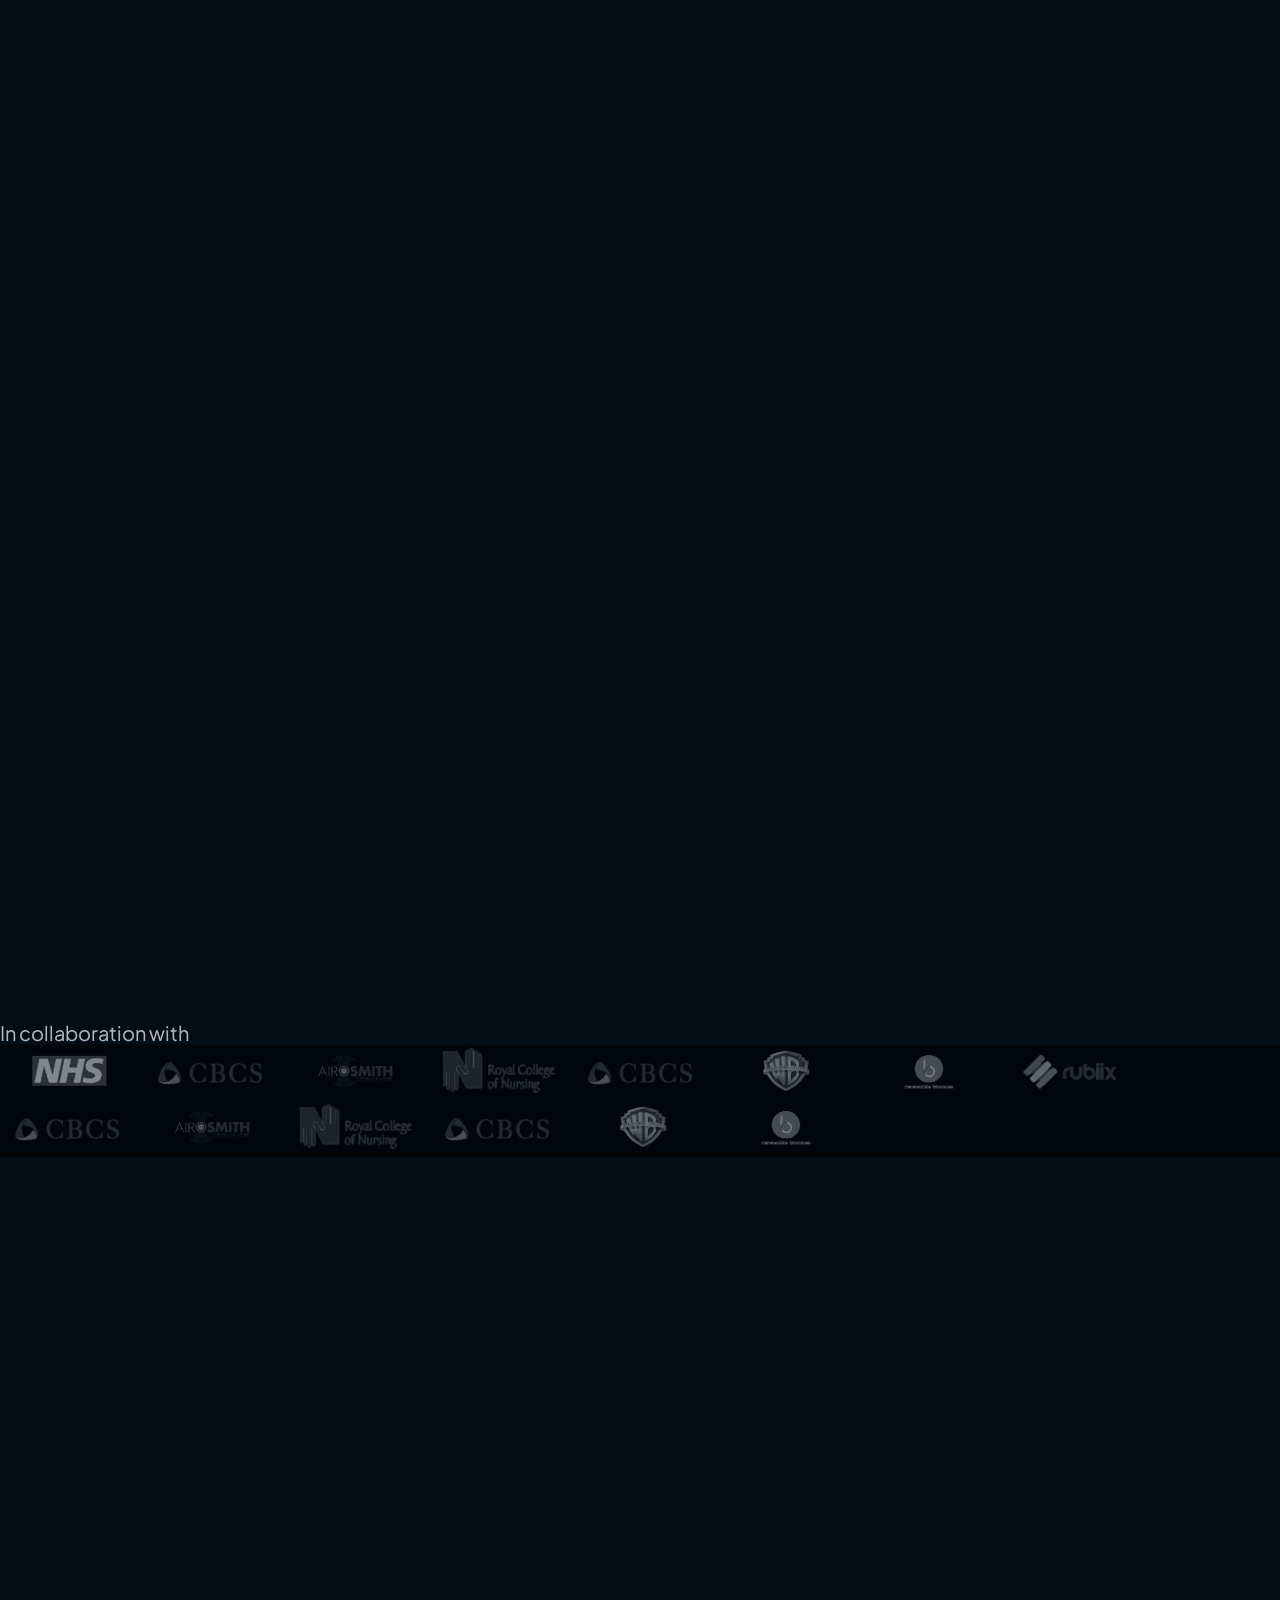
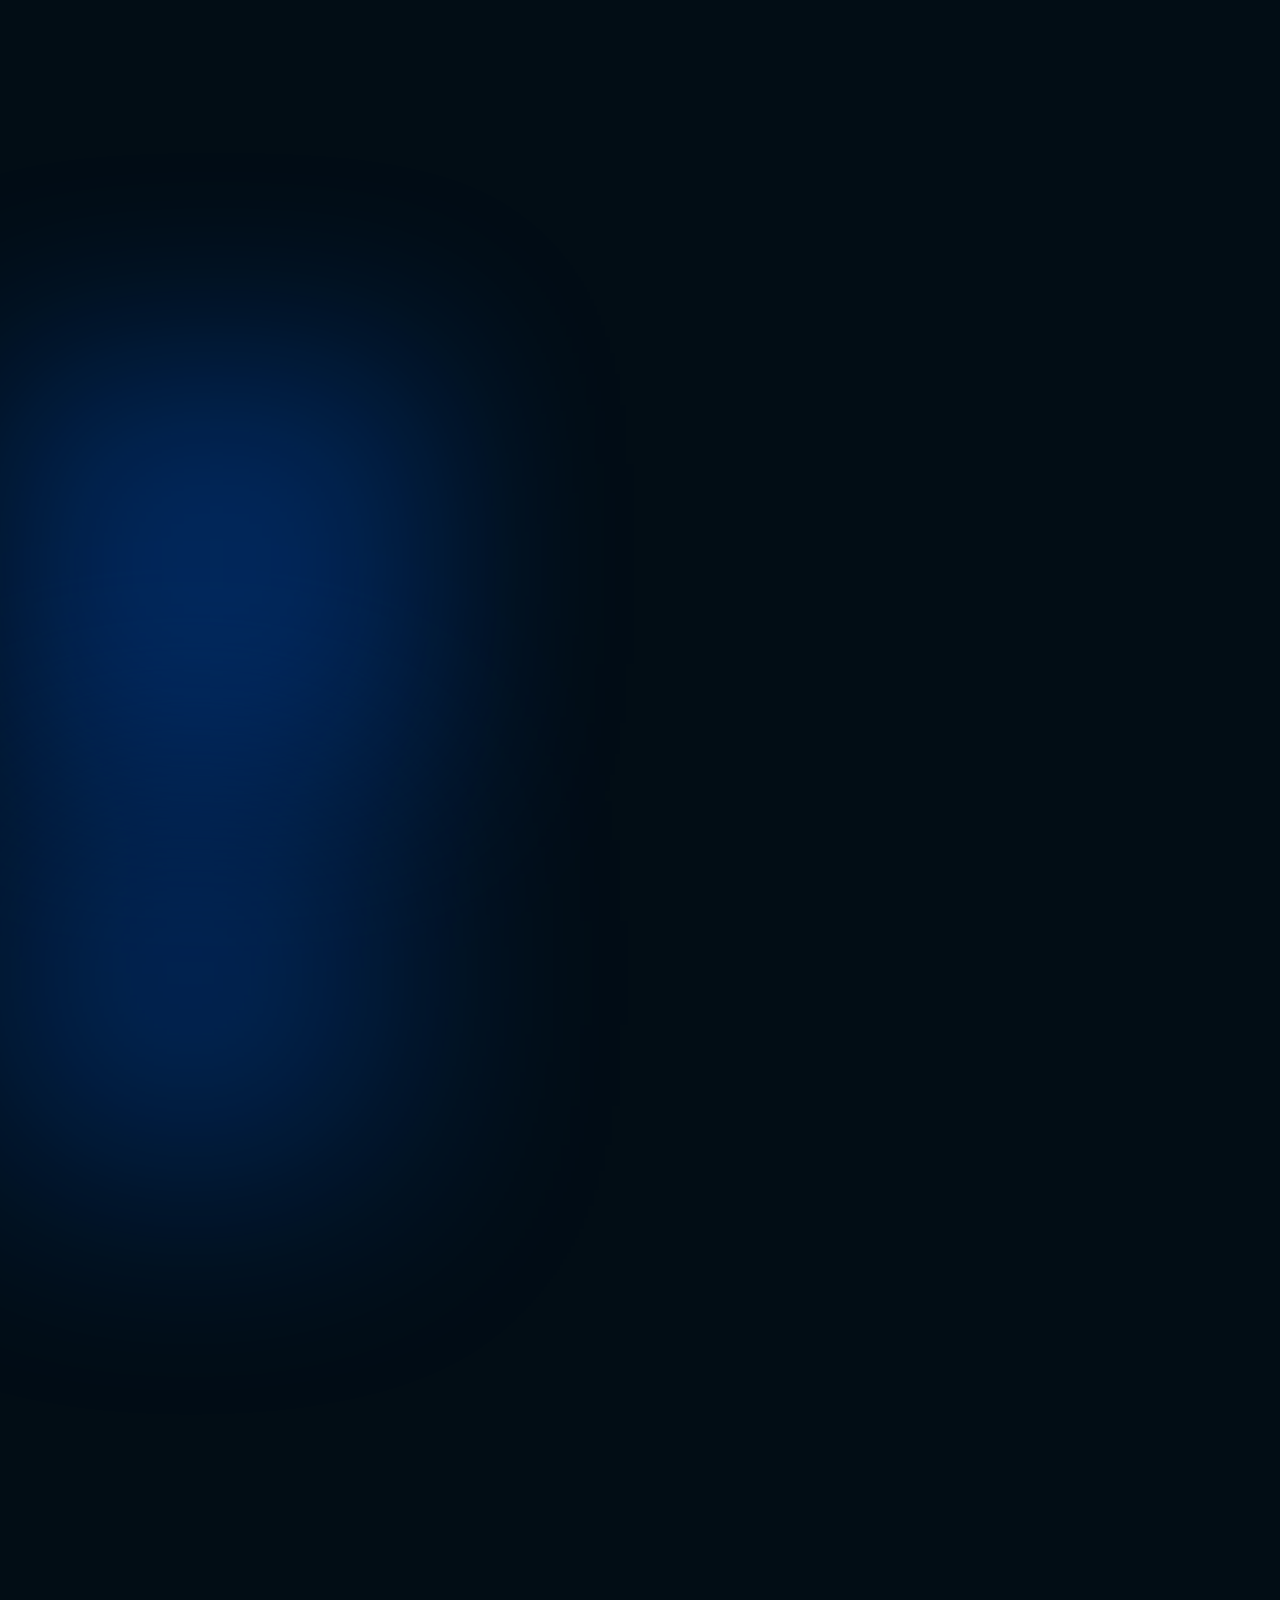
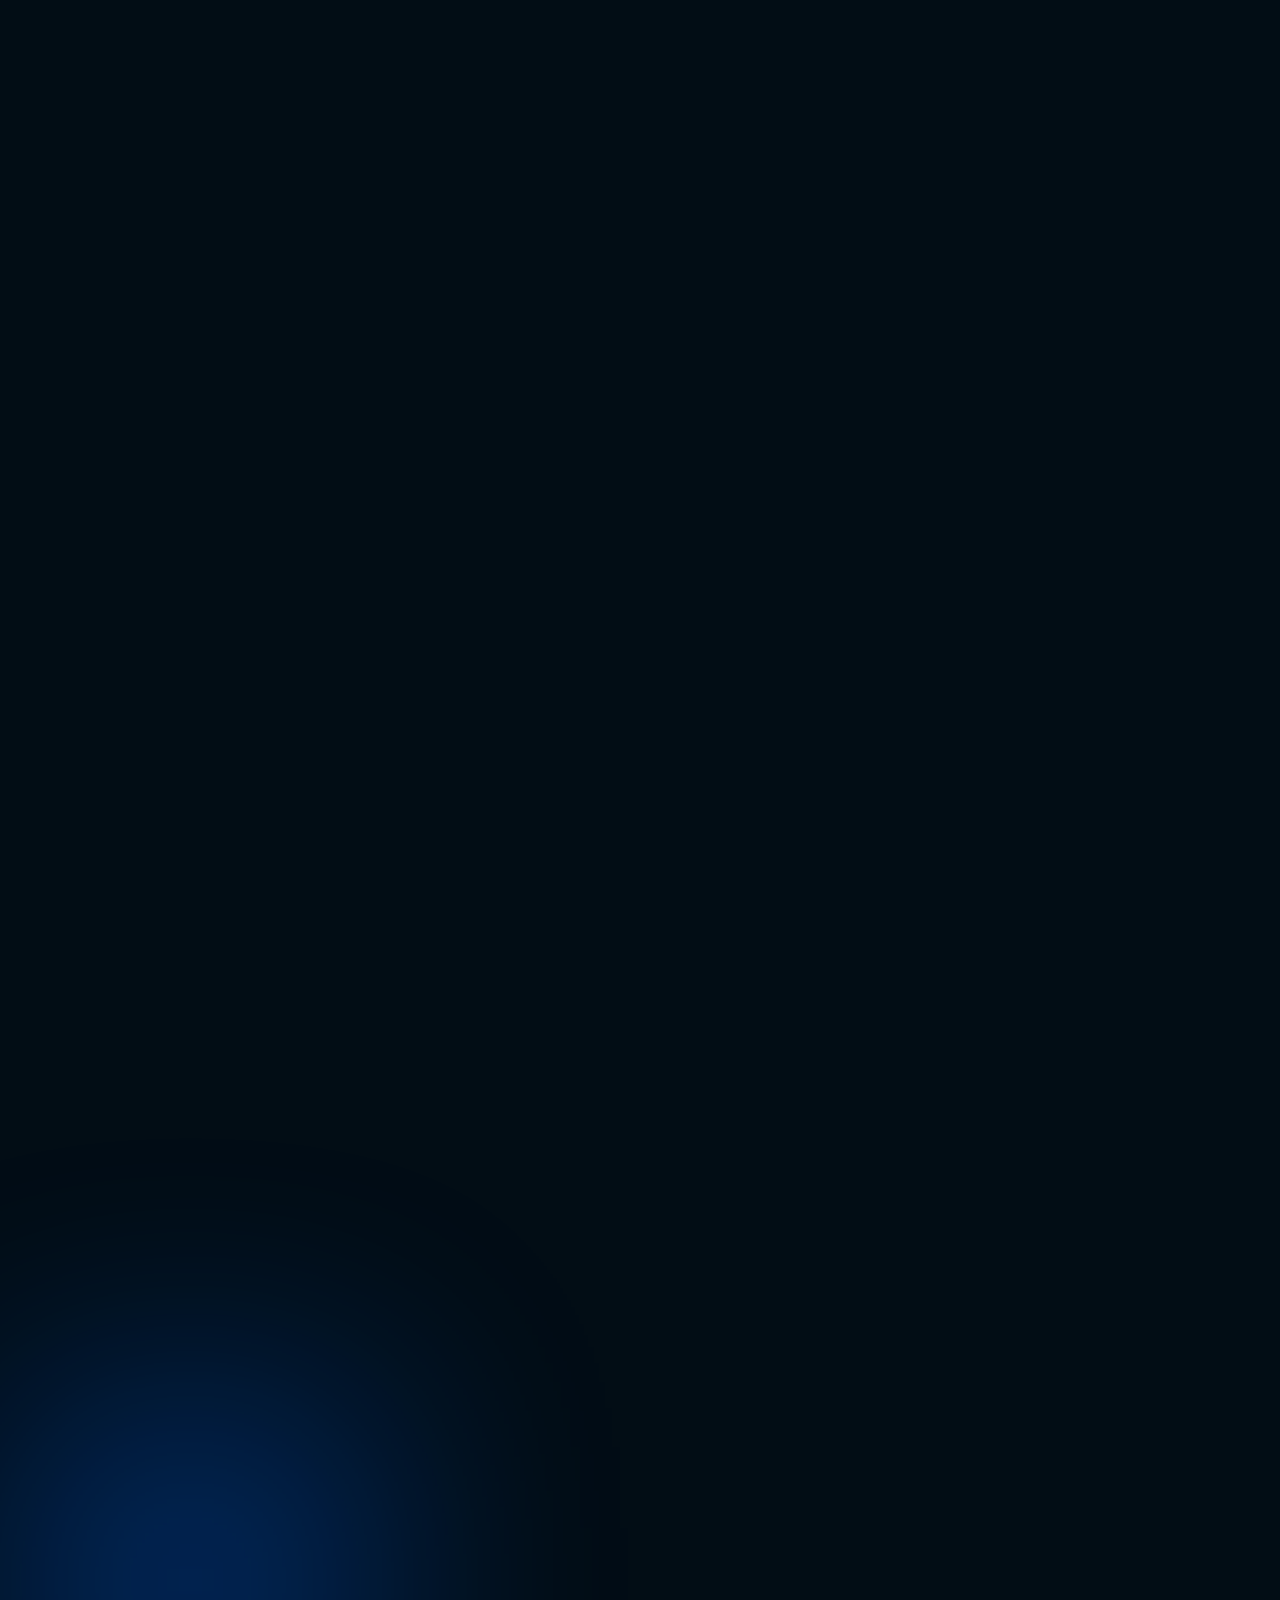
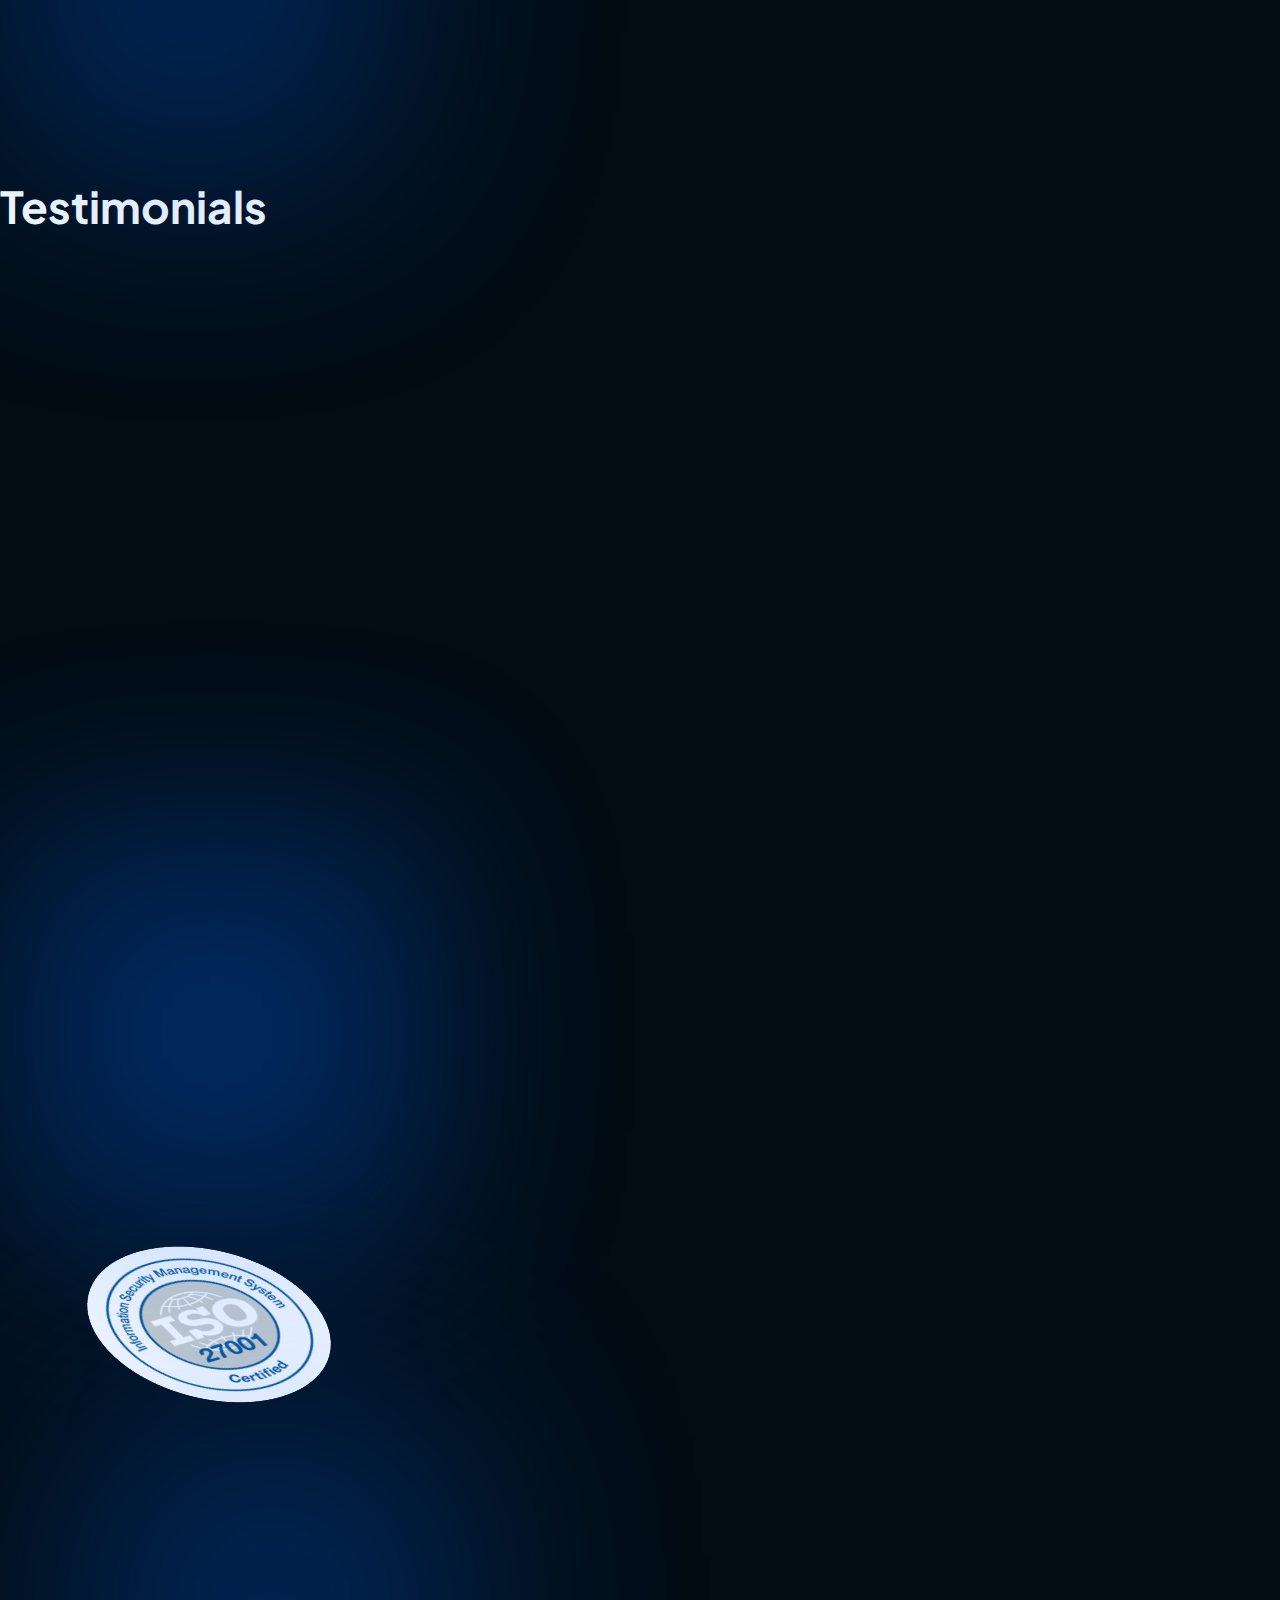
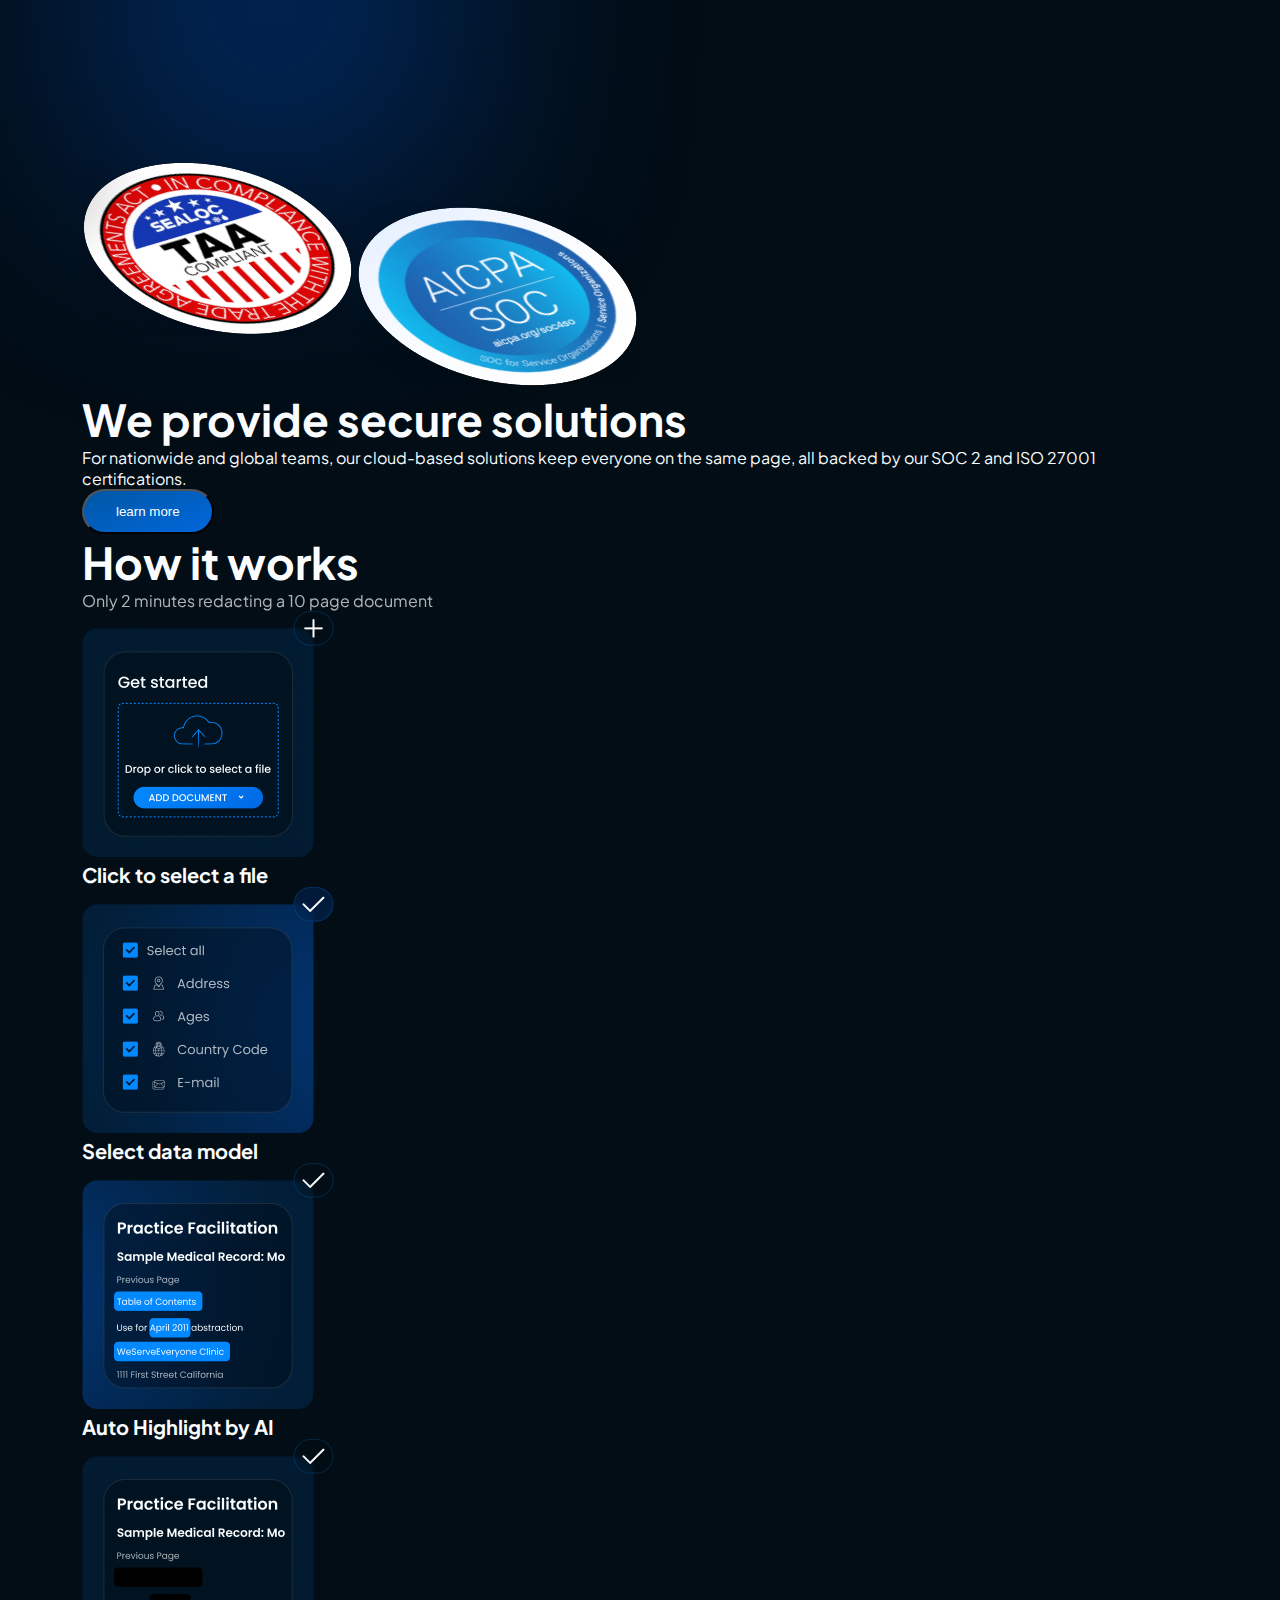
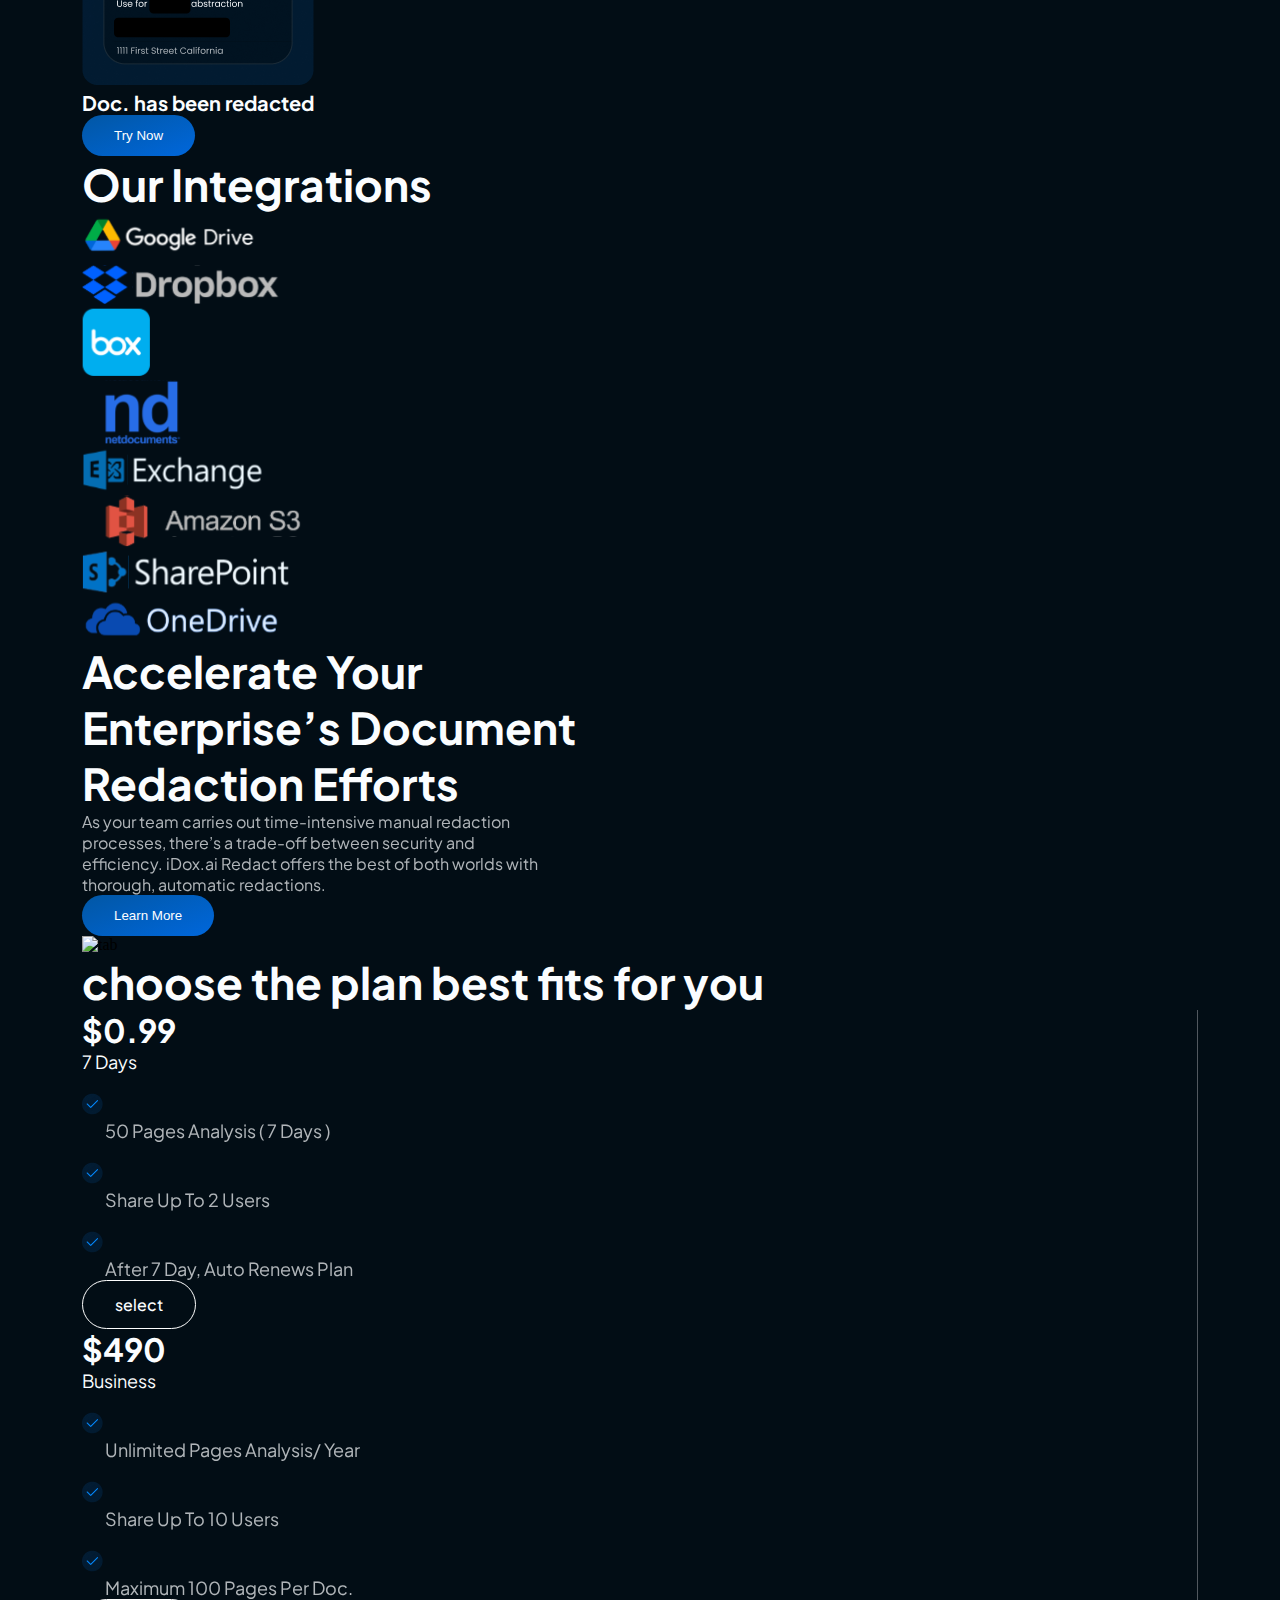
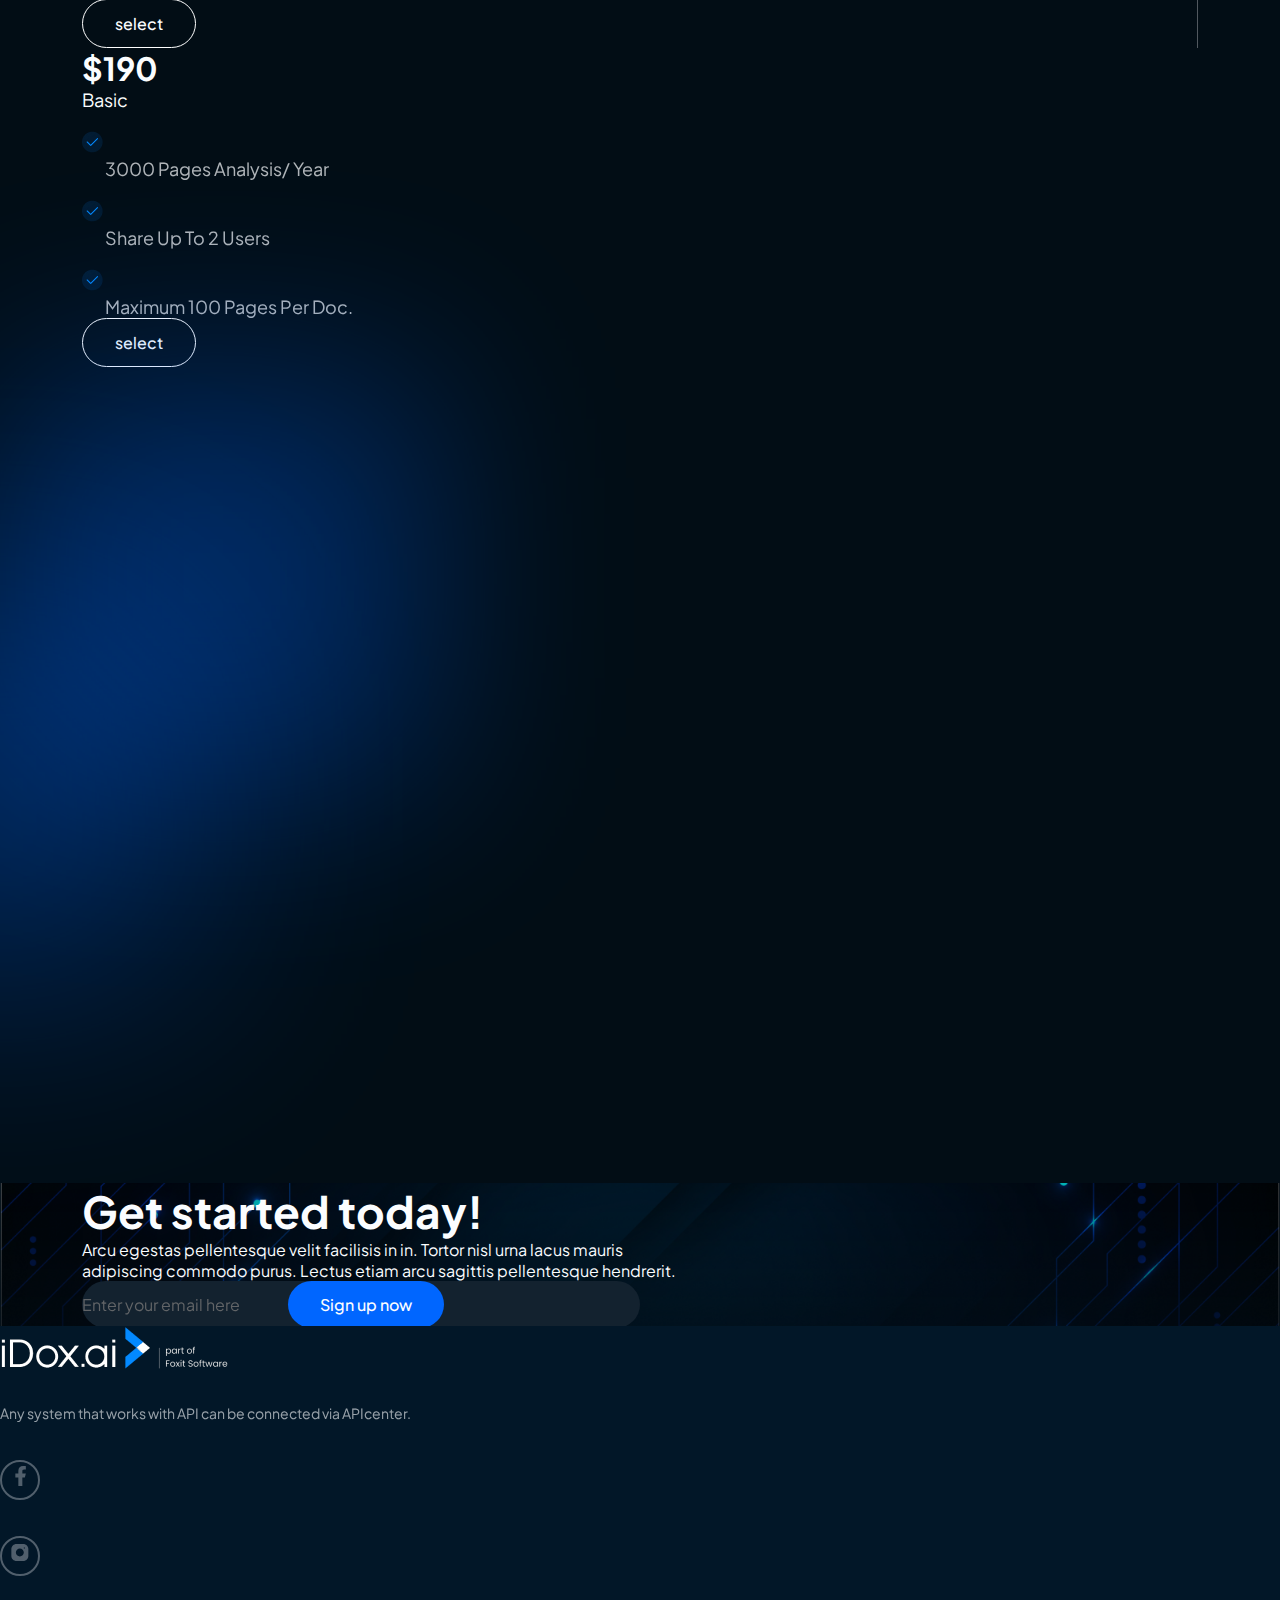
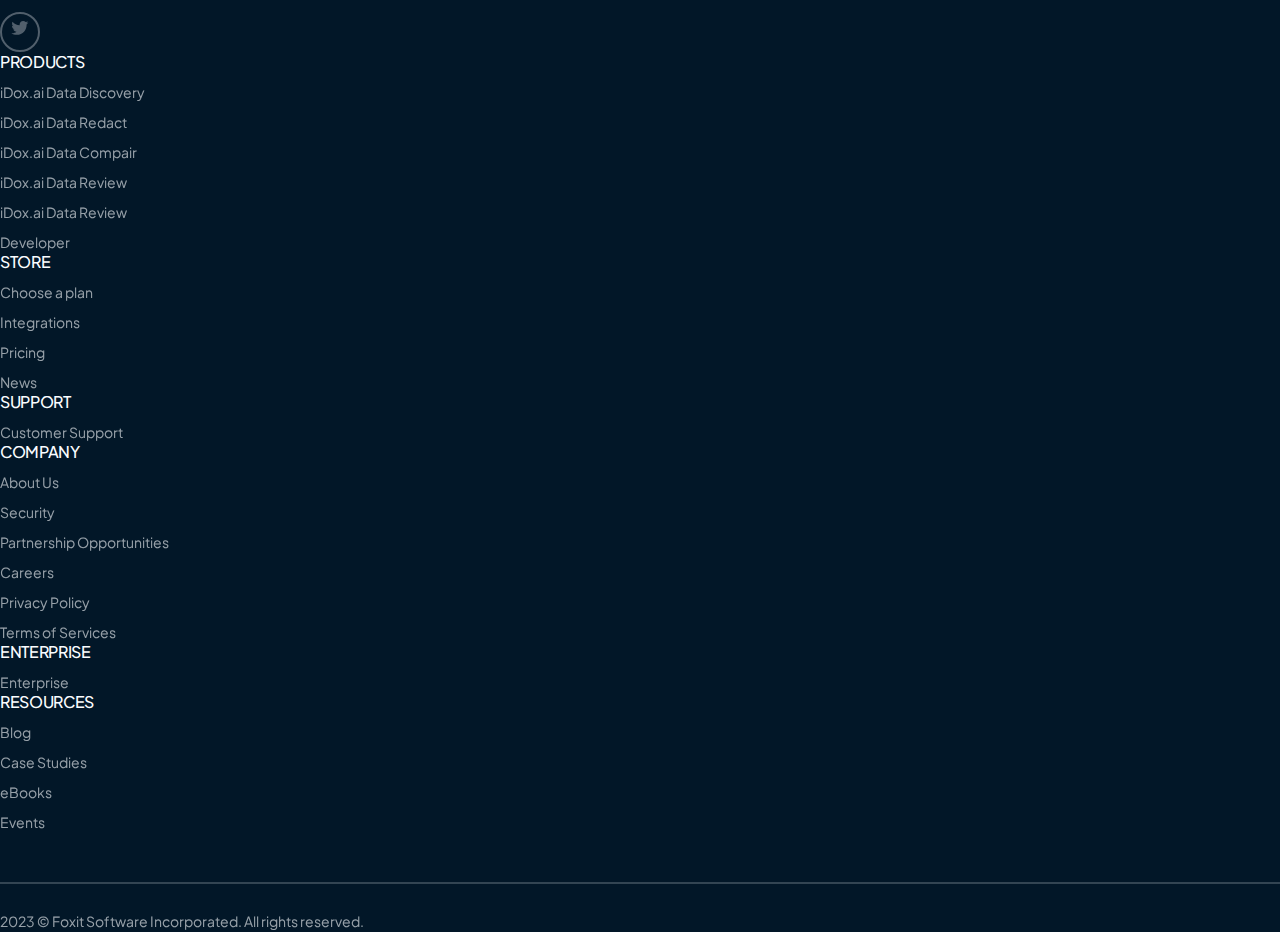
==== commit 14336c8a: "last check left" ====
--- a/index1.html
+++ b/index1.html
@@ -9,7 +9,8 @@
     <!-- aos  -->
     <link href="https://unpkg.com/aos@2.3.1/dist/aos.css" rel="stylesheet">
     <!-- favicon  -->
-    <link rel="shortcut icon" href="./assets/images/png/favicon-32x32.png" type="image/x-icon">
+    <!-- <link rel="shortcut icon" href="./assets/images/png/favicon-32x32.png" type="image/x-icon"> -->
+    <link rel="shortcut icon" href="./assets/images/png/logo.png" type="image/x-icon">
     <!-- bootstrap css  -->
     <link href="https://cdn.jsdelivr.net/npm/bootstrap@5.3.0-alpha3/dist/css/bootstrap.min.css" rel="stylesheet"
         integrity="sha384-KK94CHFLLe+nY2dmCWGMq91rCGa5gtU4mk92HdvYe+M/SXH301p5ILy+dN9+nJOZ" crossorigin="anonymous">
@@ -25,9 +26,842 @@
     <link rel="stylesheet" href="./assets/css/root.css">
     <!-- custom css  -->
     <link rel="stylesheet" href="./assets/css/style1.css">
+    <link rel="stylesheet" href="./assets/css/style2.css">
+    <link rel="stylesheet" href="./assets/css/style3.css">
+    <link rel="stylesheet" href="./assets/css/style4.css">
 </head>
 
 <body>
+    <section class="bg_body overflow-x-hidden">
+    <!-- hero section starts  -->
+
+    <header class=" position-relative z_11">
+        <div class="nav_bg position-fixed w-100 top-0 z_11">
+            <!-- nav bar starts  -->
+            <nav class="mycontainer ">
+                <div>
+                    <div class="d-flex justify-content-between align-items-center position-relative z-3">
+                        <div class="pt-3 pb-3">
+                            <a href="#"><img src="./assets/images/png/page_logo.png" alt="page logo" class="w-100"></a>
+                        </div>
+                        <div id="showul"
+                            class="navbar d-flex align-items-center justify-content-between flex-lg-row flex-column p-0 m-0 ">
+                            <ul
+                                class="d-flex justify-content-between flex-column flex-lg-row align-items-center p-0 m-0">
+                                <li class="ff_plus_jakarta fw_400 fs_lg  opacity_08  m-0 lh_80"><a href="#"
+                                        class="color_white nav_li">REDACT</a></li>
+                                <li class="ff_plus_jakarta fw_400 fs_lg  opacity_08 pl_51 p_0_lg m-0 lh_80">
+                                    <a href="#" class="color_white nav_li">EXTRACT</a>
+                                </li>
+                                <li class="ff_plus_jakarta fw_400 fs_lg  opacity_08 pl_51 p_0_lg m-0 lh_80">
+                                    <a href="#" class="color_white nav_li">DETECT</a>
+                                </li>
+                                <li class="ff_plus_jakarta fw_400 fs_lg  opacity_08 pl_51 p_0_lg m-0 lh_80">
+                                    <a href="#" class="color_white nav_li">COMPARE</a>
+                                </li>
+                                <li
+                                    class="ms-5 ml_0_lg ff_plus_jakarta fw_600 fs_xl button_bg pt_13 pb_13 pl_32 pr_32 br_40 mt-2 mb-2 hover_button">
+                                    <a href="#" class="color_white">Try Now</a>
+                                </li>
+                            </ul>
+                        </div>
+                        <span class="menuicon d-none " id="shownav" onclick="shownav()">
+                            <span></span>
+                            <span></span>
+                            <span></span>
+                        </span>
+                    </div>
+                </div>
+            </nav>
+            <!-- nav bar ends  -->
+        </div>
+        <div class="position-absolute top_-40">
+            <img src="./assets/images/png/hero_bg_image.png" alt="hero bg image " class="w-100">
+        </div>
+        <div class="mycontainer pt-5 pb-md-5 position-relative z-2">
+            <div class="row pt_110 pb_34 justify-content-around align-items-center">
+                <div class="col-md-6 col-12" data-aos="fade-right" data-aos-duration="1000">
+                    <div class="d-flex align-items-center">
+                        <span class="shadow_circle "></span>
+                        <span class="line"></span>
+                        <p class="ff_plus_jakarta fw_400 fs_4xl color_white ps-3 m-0">The world’s <span
+                                class="color_blue m-0">#1</span></p>
+                    </div>
+                    <h1 class="pt-2 m-0 ff_plus_jakarta fw_700 fs_6xl color_white">AI powered document
+                        compliance
+                        solution</h1>
+                </div>
+                <div class="col-md-5 col-12" data-aos="fade-left" data-aos-duration="1000">
+                    <p class="ff_plus_jakarta fw_400 fs_xl color_white opacity_07 m-0 pt_40_md">iDox.ai provides
+                        the
+                        world’s most
+                        advanced AI powered redaction solution for organizations to scan and detect within
+                        document management systems, folders, and multitude of file sources.</p>
+                    <button
+                        class="ff_plus_jakarta fw_600 fs_xl color_white pt_13 pb_13 pl_32 pr_32 br_40 button_bg mt_28 border-0 hover_button">Request
+                        Demo</button>
+                </div>
+            </div>
+            <span class="shadow_circle_2 d_none_lg"></span>
+            <span class="shadow_circle_3 d_none"></span>
+            <div class="pt_34 pb_34">
+                <div class="row justify-content-center pt-5 pb-5" data-aos="fade-down" data-aos-duration="1000">
+                    <div class="col-sm-10 col-12">
+                        <div class="position-relative ">
+                            <img src="./assets/images/png/accuracy.png" alt="accuracy"
+                                class="position-absolute top_48 right_-94 right_-50_xxl right_0_sm z-1 w_20_lg"
+                                data-aos="fade-left" data-aos-duration="1000">
+                            <img src="./assets/images/png/cost_saving.png" alt="cost saving"
+                                class="position-absolute top_29 left_-94 left_-50_xxl left_0_sm z-1 w_20_lg"
+                                data-aos="fade-right" data-aos-duration="1000">
+                            <img src="./assets/images/png/file_format.png" alt="file format"
+                                class="position-absolute top_72 left_-134 left_-50_xxl left_0_sm z-1 w_20_lg"
+                                data-aos="fade-right" data-aos-duration="1000">
+                            <img src="./assets/images/png/time_saving.png" alt="time saving"
+                                class="position-absolute right_11 bottom_-45 bottom_-20_lg bottom_0_sm z-1 w_20_lg"
+                                data-aos="fade-up" data-aos-duration="1000">
+                            <img src="./assets/images/png/blue_hero_shadow.png" alt="blue hero shadow"
+                                class="position-absolute bottom_-42 left_-200 overflow-hidden w-100 mw_420 h_400">
+                            <img src="./assets/images/png/hero_image.png" alt="hero main image" class="w-100">
+
+                        </div>
+
+                    </div>
+                </div>
+            </div>
+        </div>
+    </header>
+    <!-- hero section ends  -->
+    <!-- slider section starts  -->
+    <div class=" pb-3">
+        <p class="pt-4 ff_plus_jakarta fw_400 fs_3xl opacity_07 color_white m-0 text-center">In collaboration
+            with</p>
+    </div>
+
+    <div class="pb-5">
+        <div class=" ps-3 pe-3 pt-2 pb-2 bg_black_slider center">
+
+            <img src="./assets/images/png/nhs.png" alt="nhs logo" class=" ps-3 pe-3 gray">
+            <img src="./assets/images/png/cbcs.png" alt="cbcs logo" class=" ps-3 pe-3 gray">
+            <img src="./assets/images/png/air_smith.png" alt="air smith logo" class=" ps-3 pe-3 gray">
+            <img src="./assets/images/png/royal_collage_of_nursing.png" alt="royal collage of nursing logo"
+                class=" ps-3 pe-3 gray">
+            <img src="./assets/images/png/cbcs.png" alt="cbcs logo" class=" ps-3 pe-3 gray">
+            <img src="./assets/images/png/wb.png" alt="wb logo" class=" ps-3 pe-3 gray">
+            <img src="./assets/images/png/b.png" alt="b logo" class=" ps-3 pe-3 gray">
+            <img src="./assets/images/png/rubix.png" alt="rubix logo" class=" ps-3 pe-3 gray">
+            <img src="./assets/images/png/cbcs.png" alt="cbcs logo" class=" ps-3 pe-3 gray">
+            <img src="./assets/images/png/air_smith.png" alt="air smith logo" class=" ps-3 pe-3 gray">
+            <img src="./assets/images/png/royal_collage_of_nursing.png" alt="royal collage of nursing logo"
+                class=" ps-3 pe-3 gray">
+            <img src="./assets/images/png/cbcs.png" alt="cbcs logo" class=" ps-3 pe-3 gray">
+            <img src="./assets/images/png/wb.png" alt="wb logo" class=" ps-3 pe-3 gray">
+            <img src="./assets/images/png/b.png" alt="b logo" class=" ps-3 pe-3 gray">
+            <!-- <img src="./assets/images/png/nhs.png" alt="nhs logo"> -->
+        </div>
+
+    </div>
+    <!-- slider section ends  -->
+    <!-- Compliance Security Trust section starts  -->
+    <div class="mycontainer">
+        <div class="row justify-content-between align-items-center pb-5">
+            <div class="col-md-6 col-12" data-aos="fade-down-right" data-aos-duration="1000">
+                <div>
+                    <img src="./assets/images/png/AI_image.png" alt=" AI image " class="w-100">
+                </div>
+            </div>
+            <div class="col-md-5 col-12" data-aos="fade-down-left" data-aos-duration="1000">
+                <p class="ff_plus_jakarta fw_500 fs_5xl color_white m-0 ">Compliance Security Trust</p>
+                <p class="ff_plus_jakarta fw_400 fs_xl color_white opacity_07 pt-2 m-0">Posuere ultrices aliquet
+                    risus malesuada viverra nec praesent. Sed nisl facilisi augue.</p>
+                <button
+                    class="ff_plus_jakarta fw_600 fs_xl color_white pt_13 pb_13 pl_32 pr_32 br_40 button_bg mt_28 border-0 hover_button">watch
+                    demo video</button>
+            </div>
+        </div>
+    </div>
+
+    <!-- section 2  -->
+
+    <!-- How we can help? -->
+    <section class="position-relative py-5">
+        <div class="glow position-absolute top-0 right_20 z-1"></div>
+        <div class="glow2 position-absolute bottom-0 start z-1"></div>
+        <div class="container mycontainer position-relative z-3 py-5 mb-5">
+            <div class="row align-items-center justify-content-lg-between">
+                <div class="col-lg-5" data-aos="flip-left" data-aos-duration="1000">
+                    <h2 class="ff_plus_jakarta fw-medium color_white fs_5xl text-capitalize mb-2">How we can
+                        help?
+                    </h2>
+                    <p class="color_grey ff_plus_jakarta fw_reg fs_xl mb-4">Whether you handle financial,
+                        government,
+                        healthcare, or legal information, iDox.ai allows
+                        organizations to reduce risk
+                        of human error, combat time sensitive redaction requests, avoid costly penalties at a
+                        fraction of the price.</p>
+                    <button class="learn_btn border-0 color_white text-capitalize mt-1">watch demo
+                        video</button>
+                </div>
+                <div class="col-lg-6 pt-5 pt-lg-0" data-aos="flip-right" data-aos-duration="1000">
+                    <div class="accordion" id="accordionExample">
+                        <div class="accordion-item mb_10" data-aos="fade-up">
+                            <h2 class="accordion-header">
+                                <button class="accordion-button ff_plus_jakarta fw-medium fs_2xl text-capitalize"
+                                    type="button" data-bs-toggle="collapse" data-bs-target="#collapseOne"
+                                    aria-expanded="true" aria-controls="collapseOne">
+                                    Time-Saving AI Integrations
+                                </button>
+                            </h2>
+                            <div id="collapseOne" class="accordion-collapse collapse show"
+                                data-bs-parent="#accordionExample">
+                                <div class="accordion-body ff_plus_jakarta fw_reg text-capitalize fs_xl  pt-0">
+                                    Posuere ultrices aliquet risus malesuada viverra nec praesent. Sed nisl
+                                    facilisi
+                                    augue.
+                                </div>
+                            </div>
+                        </div>
+                        <div class="accordion-item mb_10" data-aos="fade-up">
+                            <h2 class="accordion-header">
+                                <button
+                                    class="accordion-button collapsed ff_plus_jakarta fw-medium fs_2xl text-capitalize"
+                                    type="button" data-bs-toggle="collapse" data-bs-target="#collapseTwo"
+                                    aria-expanded="false" aria-controls="collapseTwo">
+                                    Enterprise-Level Scalability
+                                </button>
+                            </h2>
+                            <div id="collapseTwo" class="accordion-collapse collapse"
+                                data-bs-parent="#accordionExample">
+                                <div class="accordion-body ff_plus_jakarta fw_reg text-capitalize fs_xl pt-0">
+                                    It is hidden by
+                                    default, until the collapse
+                                    plugin adds the appropriate classes that we use to style each element. These
+
+                                </div>
+                            </div>
+                        </div>
+                        <div class="accordion-item mb_10" data-aos="fade-up">
+                            <h2 class="accordion-header">
+                                <button
+                                    class="accordion-button collapsed ff_plus_jakarta fw-medium fs_2xl text-capitalize"
+                                    type="button" data-bs-toggle="collapse" data-bs-target="#collapseThree"
+                                    aria-expanded="false" aria-controls="collapseThree">
+                                    Cloud-Based For Multiple Locations
+                                </button>
+                            </h2>
+                            <div id="collapseThree" class="accordion-collapse collapse"
+                                data-bs-parent="#accordionExample">
+                                <div class="accordion-body ff_plus_jakarta fw_reg text-capitalize fs_xl pt-0">
+                                    plugin adds the appropriate classes that we use to style each element. These
+                                    classes control the overall
+                                </div>
+                            </div>
+                        </div>
+                        <div class="accordion-item mb_10" data-aos="fade-up">
+                            <h2 class="accordion-header">
+                                <button
+                                    class="accordion-button collapsed ff_plus_jakarta fw-medium fs_2xl text-capitalize"
+                                    type="button" data-bs-toggle="collapse" data-bs-target="#collapseFour"
+                                    aria-expanded="false" aria-controls="collapseFour">
+                                    Collaborative Work Among Teams
+                                </button>
+                            </h2>
+                            <div id="collapseFour" class="accordion-collapse collapse"
+                                data-bs-parent="#accordionExample">
+                                <div class="accordion-body ff_plus_jakarta fw_reg text-capitalize fs_xl pt-0">
+                                    plugin adds
+                                    appearance, as well as the showing and hiding via CSS transitions. You can
+                                    modify
+                                </div>
+                            </div>
+                        </div>
+                        <div class="accordion-item mb_10" data-aos="fade-up">
+                            <h2 class="accordion-header">
+                                <button
+                                    class="accordion-button collapsed ff_plus_jakarta fw-medium fs_2xl text-capitalize"
+                                    type="button" data-bs-toggle="collapse" data-bs-target="#collapseFive"
+                                    aria-expanded="false" aria-controls="collapseFive">
+                                    Proactive Risk Assessment Reports
+                                </button>
+                            </h2>
+                            <div id="collapseFive" class="accordion-collapse collapse"
+                                data-bs-parent="#accordionExample">
+                                <div class="accordion-body ff_plus_jakarta fw_reg text-capitalize fs_xl pt-0">
+                                    plugin adds the appropriate classes
+                                    appearance, as well as the showing and hiding via CSS transitions. You can
+                                    modify
+                                </div>
+                            </div>
+                        </div>
+                        <div class="accordion-item mb_10" data-aos="fade-up">
+                            <h2 class="accordion-header">
+                                <button
+                                    class="accordion-button collapsed ff_plus_jakarta fw-medium fs_2xl text-capitalize"
+                                    type="button" data-bs-toggle="collapse" data-bs-target="#collapseSix"
+                                    aria-expanded="false" aria-controls="collapseSix">
+                                    High Accuracy To Avoid Oversights
+                                </button>
+                            </h2>
+                            <div id="collapseSix" class="accordion-collapse collapse"
+                                data-bs-parent="#accordionExample">
+                                <div class="accordion-body ff_plus_jakarta fw_reg text-capitalize fs_xl pt-0">
+                                    plugin adds the appropriate classes that we use to style each element. These
+                                    via CSS transitions. You can
+                                    modify
+                                </div>
+                            </div>
+                        </div>
+                    </div>
+                </div>
+            </div>
+        </div>
+    </section>
+    <!-- How We Bring Value -->
+    <section class=" py-5  position-relative">
+        <div class="container mycontainer pb-5">
+            <div class="row justify-content-lg-between justify-content-center align-items-center">
+                <div class="col-lg-5" data-aos="zoom-in" data-aos-duration="1000">
+                    <h2 class="color_white ff_plus_jakarta fw-medium fs_5xl mb-5">How We Bring Value</h2>
+                    <div class="d-flex flex-column gap-3 position-relative">
+                        <div class="glow2 position-absolute end-0"></div>
+                        <div class="value_box d-flex align-items-center gap-3 position-relative z-3">
+                            <div class="value_box_circle d-flex align-items-center justify-content-center">
+                                <span>
+                                    <svg width="26" height="26" viewBox="0 0 26 26" fill="none"
+                                        xmlns="http://www.w3.org/2000/svg">
+                                        <path
+                                            d="M13.8804 15.5504L20.9106 8.52013L19.1686 6.71591L13.8804 12.0042L11.2051 9.39114L9.46312 11.1332L13.8804 15.5504ZM8.03218 20.4654C7.34782 20.4654 6.76176 20.2215 6.27399 19.7337C5.78623 19.246 5.54276 18.6603 5.54359 17.9768V3.04523C5.54359 2.36087 5.78747 1.77481 6.27524 1.28704C6.763 0.79928 7.34865 0.555813 8.03218 0.556643H22.9637C23.6481 0.556643 24.2342 0.800525 24.7219 1.28829C25.2097 1.77605 25.4531 2.3617 25.4523 3.04523V17.9768C25.4523 18.6611 25.2084 19.2472 24.7207 19.735C24.2329 20.2227 23.6473 20.4662 22.9637 20.4654H8.03218ZM3.055 25.4426C2.37064 25.4426 1.78457 25.1987 1.29681 24.7109C0.809046 24.2231 0.565579 23.6375 0.566408 22.954V5.53382H3.055V22.954H20.4751V25.4426H3.055Z"
+                                            fill="#0389FF" />
+                                    </svg>
+                                </span>
+                            </div>
+                            <p class="mb-0 color_white ff_plus_jakarta fw-medium fs_2xl">High Accuracy Rate</p>
+                        </div>
+                        <div class="value_box d-flex align-items-center gap-3 position-relative z-3">
+                            <div class="value_box_circle d-flex align-items-center justify-content-center">
+                                <span>
+                                    <svg width="26" height="26" viewBox="0 0 26 26" fill="none"
+                                        xmlns="http://www.w3.org/2000/svg">
+                                        <path
+                                            d="M13.8804 15.5504L20.9106 8.52013L19.1686 6.71591L13.8804 12.0042L11.2051 9.39114L9.46312 11.1332L13.8804 15.5504ZM8.03218 20.4654C7.34782 20.4654 6.76176 20.2215 6.27399 19.7337C5.78623 19.246 5.54276 18.6603 5.54359 17.9768V3.04523C5.54359 2.36087 5.78747 1.77481 6.27524 1.28704C6.763 0.79928 7.34865 0.555813 8.03218 0.556643H22.9637C23.6481 0.556643 24.2342 0.800525 24.7219 1.28829C25.2097 1.77605 25.4531 2.3617 25.4523 3.04523V17.9768C25.4523 18.6611 25.2084 19.2472 24.7207 19.735C24.2329 20.2227 23.6473 20.4662 22.9637 20.4654H8.03218ZM3.055 25.4426C2.37064 25.4426 1.78457 25.1987 1.29681 24.7109C0.809046 24.2231 0.565579 23.6375 0.566408 22.954V5.53382H3.055V22.954H20.4751V25.4426H3.055Z"
+                                            fill="#0389FF" />
+                                    </svg>
+                                </span>
+                            </div>
+                            <p class="mb-0 color_white ff_plus_jakarta fw-medium fs_2xl">Time Saving</p>
+                        </div>
+                        <div class="value_box d-flex align-items-center gap-3 position-relative z-3">
+                            <div class="value_box_circle d-flex align-items-center justify-content-center">
+                                <span>
+                                    <svg width="26" height="26" viewBox="0 0 26 26" fill="none"
+                                        xmlns="http://www.w3.org/2000/svg">
+                                        <path
+                                            d="M13.8804 15.5504L20.9106 8.52013L19.1686 6.71591L13.8804 12.0042L11.2051 9.39114L9.46312 11.1332L13.8804 15.5504ZM8.03218 20.4654C7.34782 20.4654 6.76176 20.2215 6.27399 19.7337C5.78623 19.246 5.54276 18.6603 5.54359 17.9768V3.04523C5.54359 2.36087 5.78747 1.77481 6.27524 1.28704C6.763 0.79928 7.34865 0.555813 8.03218 0.556643H22.9637C23.6481 0.556643 24.2342 0.800525 24.7219 1.28829C25.2097 1.77605 25.4531 2.3617 25.4523 3.04523V17.9768C25.4523 18.6611 25.2084 19.2472 24.7207 19.735C24.2329 20.2227 23.6473 20.4662 22.9637 20.4654H8.03218ZM3.055 25.4426C2.37064 25.4426 1.78457 25.1987 1.29681 24.7109C0.809046 24.2231 0.565579 23.6375 0.566408 22.954V5.53382H3.055V22.954H20.4751V25.4426H3.055Z"
+                                            fill="#0389FF" />
+                                    </svg>
+                                </span>
+                            </div>
+                            <p class="mb-0 color_white ff_plus_jakarta fw-medium fs_2xl">Cost Saving</p>
+                        </div>
+                        <div class="value_box d-flex align-items-center gap-3 position-relative z-3">
+                            <div class="value_box_circle d-flex align-items-center justify-content-center">
+                                <span>
+                                    <svg width="26" height="26" viewBox="0 0 26 26" fill="none"
+                                        xmlns="http://www.w3.org/2000/svg">
+                                        <path
+                                            d="M13.8804 15.5504L20.9106 8.52013L19.1686 6.71591L13.8804 12.0042L11.2051 9.39114L9.46312 11.1332L13.8804 15.5504ZM8.03218 20.4654C7.34782 20.4654 6.76176 20.2215 6.27399 19.7337C5.78623 19.246 5.54276 18.6603 5.54359 17.9768V3.04523C5.54359 2.36087 5.78747 1.77481 6.27524 1.28704C6.763 0.79928 7.34865 0.555813 8.03218 0.556643H22.9637C23.6481 0.556643 24.2342 0.800525 24.7219 1.28829C25.2097 1.77605 25.4531 2.3617 25.4523 3.04523V17.9768C25.4523 18.6611 25.2084 19.2472 24.7207 19.735C24.2329 20.2227 23.6473 20.4662 22.9637 20.4654H8.03218ZM3.055 25.4426C2.37064 25.4426 1.78457 25.1987 1.29681 24.7109C0.809046 24.2231 0.565579 23.6375 0.566408 22.954V5.53382H3.055V22.954H20.4751V25.4426H3.055Z"
+                                            fill="#0389FF" />
+                                    </svg>
+                                </span>
+                            </div>
+                            <p class="mb-0 color_white ff_plus_jakarta fw-medium fs_2xl">Labor Hours Gained Back
+                            </p>
+                        </div>
+                    </div>
+                </div>
+                <div class="col-lg-6 col-9 pt-lg-0 pt-4" data-aos="fade-left" data-aos-duration="1000">
+                    <div class="glow position-absolute right_20 bottom-0 z-2"></div>
+                    <img src="./assets/images/png/face_img.png" alt="face_img" class="w-100">
+                </div>
+            </div>
+        </div>
+    </section>
+    <!-- Testimonials -->
+    <section class=" position-relative z-1">
+        <div class="py-lg-5">
+            <div class="glow2 position-absolute start_36 w-25"></div>
+            <div class="py-lg-5">
+                <h2 class="color_white ff_plus_jakarta fw-medium fs_5xl mb-5 text-center">Testimonials</h2>
+                <div class="main">
+                    <div class="slider slide-show" data-aos="zoom-in-down" data-aos-duration="1000">
+                        <div class="slider_box d-flex flex-column justify-content-center">
+                            <img src="./assets/images/svg/slider_logo.svg" alt="slider_logo">
+                            <p class="color_white ff_plus_jakarta fw_reg mb-5 fst-italic text-center pt-3">
+                                “Quick,
+                                well
+                                designed, and saved our team over 97% of time. Our team was
+                                able to meet subject access requests and meet
+                                GDPR mandates using the iDox.ai redaction solution.”</p>
+                            <p class="color_white text-center ff_plus_jakarta fw_reg fst-italic fs_md mb-0">Carl
+                                Bevan</p>
+                        </div>
+                        <div class="slider_box d-flex flex-column justify-content-center">
+                            <img src="./assets/images/svg/slider_logo.svg" alt="slider_logo">
+                            <p class="color_white ff_plus_jakarta fw_reg mb-5 fst-italic text-center pt-3">
+                                “Quick,
+                                well
+                                designed, and saved our team over 97% of time. Our team was
+                                able to meet subject access requests and meet
+                                GDPR mandates using the iDox.ai redaction solution.”</p>
+                            <p class="color_white text-center ff_plus_jakarta fw_reg fst-italic fs_md mb-0">Carl
+                                Bevan</p>
+                        </div>
+                        <div class="slider_box d-flex flex-column justify-content-center">
+                            <img src="./assets/images/svg/slider_logo.svg" alt="slider_logo">
+                            <p class="color_white ff_plus_jakarta fw_reg mb-5 fst-italic text-center pt-3">
+                                “Quick,
+                                well
+                                designed, and saved our team over 97% of time. Our team was
+                                able to meet subject access requests and meet
+                                GDPR mandates using the iDox.ai redaction solution.”</p>
+                            <p class="color_white text-center ff_plus_jakarta fw_reg fst-italic fs_md mb-0">Carl
+                                Bevan</p>
+                        </div>
+                        <div class="slider_box d-flex flex-column justify-content-center">
+                            <img src="./assets/images/svg/slider_logo.svg" alt="slider_logo">
+                            <p class="color_white ff_plus_jakarta fw_reg mb-5 fst-italic text-center pt-3">
+                                “Quick,
+                                well
+                                designed, and saved our team over 97% of time. Our team was
+                                able to meet subject access requests and meet
+                                GDPR mandates using the iDox.ai redaction solution.”</p>
+                            <p class="color_white text-center ff_plus_jakarta fw_reg fst-italic fs_md mb-0">Carl
+                                Bevan</p>
+                        </div>
+                    </div>
+                </div>
+            </div>
+        </div>
+    </section>
+    <!-- We provide secure solutions -->
+    <section class=" py-lg-5 position-relative">
+        <div class="glow position-absolute right_20 bottom-0"></div>
+        <div class="container mycontainer py-5">
+            <div class="row justify-content-lg-between justify-content-center align-items-center">
+                <div class="col-md-6 col-10">
+                    <div class="d-flex flex-column align-items-center justify-content-center ">
+                        <img src="./assets/images/png/iso_img.png" alt="iso_img"
+                            class="position-relative z-3 w-50 service_card1">
+                    </div>
+                    <div class="d-flex justify-content-center position-relative">
+                        <div class="glow2 position-absolute bottom-0"></div>
+                        <img src="./assets/images/png/taa_card.png" alt="taa_card"
+                            class="taa_card w-50 position-relative z-3 service_card2">
+                        <img src="./assets/images/png/soc_card.png" alt="soc_card"
+                            class="w-50 position-relative z-3 service_card3">
+                    </div>
+                </div>
+                <div class="col-lg-5 col-md-6 pt-4 pt-md-0 position-relative z-3">
+                    <h3 class="mb-2 color_white ff_plus_jakarta text-capitalize fw-medium fs_5xl">We provide
+                        secure
+                        solutions</h3>
+                    <p class="mb-1 color_grey ff_plus_jakarta fw_reg fs_xl">For nationwide and global teams, our
+                        cloud-based solutions keep everyone on the same page, all backed by our SOC 2 and
+                        ISO 27001 certifications.</p>
+                    <button class="learn_btn mt-4 border-0 color_white">learn more</button>
+                </div>
+            </div>
+        </div>
+    </section>
+
+
+
+
+    <!-- 3rd section  -->
+    <section class="py-5 my-3">
+        <div class="container mycontainer">
+            <h4 class="ff_plus_jakarta color_white text-center fs_5xl fw-medium mb-0 z-2">How it works</h4>
+            <p class="text-center ff_plus_jakarta color_white opacity-70 mb-0 py-2 z-2">Only 2 minutes redacting a
+                10
+                page document
+            </p>
+
+
+
+            <div class="row justify-content-center align-items-center mt-5 pt-4 position-relative">
+                <div class="glow5 d-none d-md-block"></div>
+                <div class="col-lg-3 col-md-4 col-sm-6 px-sm-5 col-10">
+                    <div class="position-relative mx-auto">
+                        <div class="arrow d-none-11"><img class="w-100" src="/assets/images/svg/arrow.svg" alt="arrow">
+                        </div>
+                        <img class="w-100-xl" src="/assets/images/png/Group-97387.png" alt="img">
+                    </div>
+                    <div>
+                        <h5 class="color_white py-4 text-start ff_plus_jakarta fw-medium py-4 mb-0 fs_3xl">Click to
+                            select a
+                            file</h5>
+                    </div>
+                </div>
+                <div class="col-lg-3 col-md-4 col-sm-6 px-sm-5 col-10">
+                    <div class="position-relative mx-auto">
+                        <div class="arrow d-none-11"><img src="/assets/images/svg/arrow.svg" alt="arrow"></div>
+                        <img class="w-100-xl" src="/assets/images/png/Group-97392.png" alt="img">
+                    </div>
+                    <div>
+                        <h5 class="color_white py-4 text-start ff_plus_jakarta fw-medium py-4 mb-0 fs_3xl">Select
+                            data model
+                        </h5>
+                    </div>
+                </div>
+                <div class="col-lg-3 col-md-4 col-sm-6 px-sm-5 col-10">
+                    <div class="position-relative mx-auto"><img class="w-100-xl"
+                            src="/assets/images/png/Group-97391.png" alt="arrow">
+                        <div class="arrow d-none-11"><img src="/assets/images/svg/arrow.svg" alt="arr"></div>
+                    </div>
+
+                    <div>
+                        <h5 class="color_white py-4 text-start ff_plus_jakarta fw-medium py-4 mb-0 fs_3xl">Auto
+                            Highlight by AI
+                        </h5>
+                    </div>
+                </div>
+                <div class="col-lg-3 col-md-4 col-sm-6  px-sm-5 col-10">
+                    <div>
+                        <img class="w-100-xl" src="/assets/images/png/Group-97393.png" alt="adding">
+                    </div>
+                    <div>
+                        <h5 class="color_white py-4 text-start ff_plus_jakarta fw-medium py-4 mb-0 fs_3xl ws-nowrap">
+                            Doc.
+                            has
+                            been
+                            redacted</h5>
+                    </div>
+                </div>
+            </div>
+            <div class="d-flex justify-content-center py-5"><button
+                    class="color_white padding-button gap-8 radius-40 btn_shoadow btn-bg btn-shadow">Try
+                    Now</button> </div>
+
+        </div>
+    </section>
+
+
+    <!-- Our Integrations -->
+    <section class="py-5 my-3">
+        <div class="container mycontainer position-relative">
+            <div class="glow-3 d-none d-sm-block">
+            </div>
+            <h5 class="text-center color_white fs_5xl ff_plus_jakarta fw-medium py-4">Our Integrations</h5>
+
+            <div class="row align-items-center justify-content-center pt-5 position-relative">
+                <div class="bottom-border"></div>
+                <div class="ist-line"></div>
+                <div class="sec-line"></div>
+                <div class="third-line"></div>
+                <div class="col-lg-3 col-md-4 col-sm-6 " >
+                    <div class="d-flex justify-content-center align-items-center p-5 "><img
+                            src="/assets/images/svg/google.svg" alt=""></div>
+                </div>
+                <div class="col-lg-3 col-md-4 col-sm-6  ">
+                    <div class="d-flex justify-content-center align-items-center p-5"><img class="curser-pointer"
+                            src="/assets/images/svg/dropbox.svg" alt=""></div>
+                </div>
+                <div class="col-lg-3 col-md-4 col-sm-6 pb-3">
+                    <div class="d-flex justify-content-center align-items-center p-5"><img class="curser-pointer"
+                            src="/assets/images/svg/box.svg" alt=""></div>
+                </div>
+                <div class="col-lg-3 col-md-4 col-sm-6 ">
+                    <div class="d-flex justify-content-center align-items-center p-5"><img class="curser-pointer"
+                            src="/assets/images/svg/nd.svg" alt=""></div>
+                </div>
+                <div class="col-lg-3 col-md-4 col-sm-6  p-3">
+                    <div class="d-flex justify-content-center align-items-center p-5"><img class="curser-pointer"
+                            src="/assets/images/svg/exchange.svg" alt=""></div>
+                </div>
+                <div class="col-lg-3 col-md-4 col-sm-6  p-3 pe-5">
+                    <div class="d-flex justify-content-center align-items-center p-5"><img class="curser-pointer"
+                            src="/assets/images/svg/amazon.svg" alt=""></div>
+                </div>
+                <div class="col-lg-3 col-md-4 col-sm-6  p-3 ps-5">
+                    <div class="d-flex justify-content-center align-items-center p-5"><img class="curser-pointer"
+                            src="/assets/images/svg/showin.svg" alt=""></div>
+                </div>
+                <div class="col-lg-3 col-md-4 col-sm-6 p-3">
+                    <div class="d-flex justify-content-center align-items-center p-5"><img class="curser-pointer"
+                            src="/assets/images/svg/onedrive.svg" alt=""></div>
+                </div>
+
+            </div>
+
+        </div>
+    </section>
+
+    <!-- tabs section -->
+    <section class="pb-lg-5">
+        <div class="container mycontainer position-relative">
+            <div class="glow4 d-none d-sm-block"></div>
+            <div class="row align-items-center justify-content-center">
+                <div class="col-lg-6">
+                    <h3 class="ff_plus_jakarta color_white max-width-587px fs_5xl fw-medium mb-0">Accelerate Your
+                        Enterprise’s Document Redaction Efforts</h3>
+                    <p class="ff_plus_jakarta fs_xl max-width-474px color_white opacity-70 text-start pt-2 mb-0">As
+                        your
+                        team
+                        carries out time-intensive manual redaction processes, there’s a trade-off between
+                        security and efficiency.
+                        iDox.ai Redact offers the best of both worlds with thorough, automatic redactions.</p>
+                    <div> <button class="color_white padding-button gap-8 radius-40 btn-bg btn-shadow mt-4">Learn
+                            More</button></div>
+                </div>
+                <div class="col-lg-5 col-10 z-1">
+                    <div><img class="z-2 w-100 pt-5" src="./assets/images/png/tab.png" alt="tab">
+
+                    </div>
+                </div>
+            </div>
+        </div>
+    </section>
+
+    <!-- section 4  -->
+    <!-- choose best plan -->
+    <div class="pt-lg-5">
+        <div class=" best_plan_s py-lg-5 py-4 position-relative ">
+            <div class="container mycontainer z-2">
+                <h2 class="text-center color_white text-center fs_5xl ff_plus_jakarta fw-medium py-5 text-capitalize">
+                    choose
+                    the
+                    plan best fits for you</h2>
+                <div class="row bottom_row_border position-relative justify-content-center pt-lg-0 pt-5">
+                    <div class="col-lg-4 col-md-6 border_r h_effect">
+                        <div class="box d-flex flex-column align-items-center">
+                            <div class="pb-4 d-flex flex-column align-items-center ">
+                                <h4>$0.99</h4>
+                                <p class="mainpara">7 Days</p>
+                            </div>
+                            <div class="pt-md-5 pb-5">
+                                <div class="d-flex align-items-center pt_20">
+                                    <img src="./assets/images/png/check_img.png" alt="check_circle">
+                                    <p class="pl_23 secound_paras">50 pages analysis ( 7 days )</p>
+                                </div>
+                                <div class="d-flex align-items-center pt_20">
+                                    <img src="./assets/images/png/check_img.png" alt="check_circle">
+                                    <p class="pl_23 secound_paras">Share up to 2 users</p>
+                                </div>
+                                <div class="d-flex align-items-center pt_20">
+                                    <img src="./assets/images/png/check_img.png" alt="check_circle">
+                                    <p class="pl_23 secound_paras">After 7 day, auto renews plan</p>
+                                </div>
+                            </div>
+                            <div class="pt-lg-5 pb-4"><button>select</button></div>
+                        </div>
+                    </div>
+                    <div class="col-lg-4 col-md-6 mt-5 mt-md-0 border_r h_effect z-2">
+                        <div class="box d-flex flex-column align-items-center ">
+                            <div class="pb-4 d-flex flex-column align-items-center">
+                                <h4>$490</h4>
+                                <p class="mainpara">Business</p>
+                            </div>
+                            <div class="pt-md-5 pb-5">
+                                <div class="d-flex align-items-center pt_20">
+                                    <img src="./assets/images/png/check_img.png" alt="check_circle">
+                                    <p class="pl_23 secound_paras">unlimited pages analysis/ year</p>
+                                </div>
+                                <div class="d-flex align-items-center pt_20">
+                                    <img src="./assets/images/png/check_img.png" alt="check_circle">
+                                    <p class="pl_23 secound_paras">Share up to 10 users</p>
+                                </div>
+                                <div class="d-flex align-items-center pt_20">
+                                    <img src="./assets/images/png/check_img.png" alt="check_circle">
+                                    <p class="pl_23 secound_paras">Maximum 100 pages per doc.</p>
+                                </div>
+                            </div>
+                            <div class="pt-lg-5 pb-4"><button>select</button></div>
+                        </div>
+                    </div>
+                    <div class="col-lg-4 col-md-6 mt-5 mt-lg-0  h_effect">
+                        <div class="box d-flex flex-column align-items-center pt-lg-0 pt-5 pb-lg-0 pb-5 ">
+                            <div class="pb-4 d-flex flex-column align-items-center">
+                                <h4>$190</h4>
+                                <p class="mainpara">Basic</p>
+                            </div>
+                            <div class="pt-md-5 pb-5 ">
+                                <div class="d-flex align-items-center pt_20">
+                                    <img src="./assets/images/png/check_img.png" alt="check_circle">
+                                    <p class="pl_23 secound_paras">3000 pages analysis/ year</p>
+                                </div>
+                                <div class="d-flex align-items-center pt_20">
+                                    <img src="./assets/images/png/check_img.png" alt="check_circle">
+                                    <p class="pl_23 secound_paras">Share up to 2 users</p>
+                                </div>
+                                <div class="d-flex align-items-center pt_20">
+                                    <img src="./assets/images/png/check_img.png" alt="check_circle">
+                                    <p class="pl_23 secound_paras">Maximum 100 pages per doc.</p>
+                                </div>
+                            </div>
+                            <div class="pt-lg-5 pb-4"><button>select</button></div>
+                        </div>
+                    </div>
+                </div>
+
+
+            </div>
+            <div class="glow position-absolute abs_circle_left "></div>
+            <div class="glow2 position-absolute abs_circle_center "></div>
+
+        </div>
+    </div>
+    <!-- get started -->
+    <section class="started_bg  py-5 position-relative w-100 mt_-2 mb_-2">
+        <div class="section_shado"></div>
+        <div class="section_shado2"></div>
+        <div class="container mycontainer py-lg-5 z-2">
+            <div class="row  ">
+                <div class="box d-flex align-items-center flex-column">
+                    <h2 class="ff_plus_jakarta fw-medium color_white fs_5xl text-capitalize mb-0">Get started today!
+                    </h2>
+                    <p class="mw_617 opacity-50 text-center color_white ff_plus_jakarta fw-normal pt-2">Arcu egestas
+                        pellentesque
+                        velit facilisis in in. Tortor nisl urna
+                        lacus mauris adipiscing commodo purus. Lectus etiam arcu sagittis pellentesque hendrerit.
+                    </p>
+                    <div class="input_box d-flex justify-content-between my-lg-4 my-3  flex-column flex-sm-row">
+                        <input type="text" placeholder="Enter your email here" class="py-3 py-sm-0 w-100 px-3">
+                        <button class="ws_no">Sign up now</button>
+                    </div>
+                </div>
+            </div>
+        </div>
+    </section>
+    <!-- footer -->
+    <footer class="py-5">
+        <div class="container ">
+            <div class="row">
+
+
+
+                <div class="row justify-content-center">
+                    <div class="col-xl-3 col-lg-4 col-md-6">
+                        <div class="box">
+                            <div><img src="./assets/images/png/footer_logo.png" alt="logo" class="c_pointer"></div>
+                            <p class="ff_plus_jakarta">Any system that works with API can be connected via
+                                APIcenter.
+                            </p>
+                            <div class="d-flex gap-4">
+                                <span class="footer_icon"><a
+                                        href="https://www.google.com/search?q=facebook&rlz=1C1FHFK_enIN1049IN1049&oq=fa&aqs=chrome.0.35i39i355i650j46i39i199i465i650j69i64j69i57j69i61j69i60l3.868j0j7&sourceid=chrome&ie=UTF-8"><svg
+                                            width="11" height="21" viewBox="0 0 11 21" fill="none"
+                                            xmlns="http://www.w3.org/2000/svg">
+                                            <path
+                                                d="M7.34375 12.4912H9.84375L10.8438 8.49121H7.34375V6.49121C7.34375 5.46121 7.34375 4.49121 9.34375 4.49121H10.8438V1.13121C10.5177 1.08821 9.28675 0.991211 7.98675 0.991211C5.27175 0.991211 3.34375 2.64821 3.34375 5.69121V8.49121H0.34375V12.4912H3.34375V20.9912H7.34375V12.4912Z"
+                                                fill="#fbfdff51" />
+                                        </svg></a>
+                                </span>
+                                <span class="footer_icon"><a
+                                        href="https://www.google.com/search?q=instagram&rlz=1C1FHFK_enIN1049IN1049&oq=&aqs=chrome.1.69i60j69i59j69i57j35i39i650j0i131i433i512j69i60l3.2922j0j7&sourceid=chrome&ie=UTF-8"><svg
+                                            width="18" height="18" viewBox="0 0 18 18" fill="none"
+                                            xmlns="http://www.w3.org/2000/svg">
+                                            <path fill-rule="evenodd" clip-rule="evenodd"
+                                                d="M5.44375 0.991211C4.09115 0.991211 2.79394 1.52853 1.83751 2.48497C0.88107 3.4414 0.34375 4.73861 0.34375 6.09121L0.34375 12.8912C0.34375 14.2438 0.88107 15.541 1.83751 16.4975C2.79394 17.4539 4.09115 17.9912 5.44375 17.9912H12.2437C13.5964 17.9912 14.8936 17.4539 15.85 16.4975C16.8064 15.541 17.3438 14.2438 17.3438 12.8912V6.09121C17.3438 4.73861 16.8064 3.4414 15.85 2.48497C14.8936 1.52853 13.5964 0.991211 12.2437 0.991211L5.44375 0.991211ZM4.87708 9.49121C4.87708 8.43919 5.295 7.43025 6.03889 6.68635C6.78279 5.94246 7.79172 5.52454 8.84375 5.52454C9.89578 5.52454 10.9047 5.94246 11.6486 6.68635C12.3925 7.43025 12.8104 8.43919 12.8104 9.49121C12.8104 10.5432 12.3925 11.5522 11.6486 12.2961C10.9047 13.04 9.89578 13.4579 8.84375 13.4579C7.79172 13.4579 6.78279 13.04 6.03889 12.2961C5.295 11.5522 4.87708 10.5432 4.87708 9.49121ZM12.8104 5.52454H13.9438V4.39121H12.8104V5.52454Z"
+                                                fill="#fbfdff51" />
+                                        </svg></a>
+                                </span>
+                                <span class="footer_icon"><a
+                                        href="https://www.google.com/search?gs_ssp=eJzj4tLP1TfIyDMsS05XYDRgdGDwYi8pzywpSS0CAFnOB00&q=twitter&rlz=1C1FHFK_enIN1049IN1049&oq=twitter&aqs=chrome.1.0i271j46i39i199i465i650j69i64j0i67i650l2j0i67i131i433i650l2j0i67i650.2695j0j7&sourceid=chrome&ie=UTF-8"><svg
+                                            width="18" height="15" viewBox="0 0 18 15" fill="none"
+                                            xmlns="http://www.w3.org/2000/svg">
+                                            <path
+                                                d="M17.3438 2.61645C16.718 2.90087 16.0436 3.08777 15.3447 3.17716C16.0598 2.74647 16.6124 2.06387 16.8724 1.24312C16.198 1.64943 15.4503 1.93385 14.6621 2.09637C14.0201 1.39752 13.1181 0.991211 12.0942 0.991211C10.1846 0.991211 8.62434 2.55144 8.62434 4.47735C8.62434 4.75364 8.65685 5.0218 8.71373 5.27372C5.82081 5.12745 3.2448 3.73787 1.53017 1.63318C1.22951 2.14513 1.05886 2.74647 1.05886 3.38031C1.05886 4.59112 1.66832 5.66377 2.61096 6.27324C2.034 6.27324 1.49767 6.11071 1.02635 5.86693V5.89131C1.02635 7.58156 2.22903 8.99551 3.82176 9.31244C3.3104 9.45238 2.77356 9.47185 2.25341 9.36932C2.47412 10.0621 2.90638 10.6682 3.48941 11.1026C4.07245 11.5369 4.77695 11.7777 5.50388 11.7909C4.27165 12.7664 2.74423 13.2937 1.17262 13.2861C0.896331 13.2861 0.620041 13.2699 0.34375 13.2374C1.88773 14.2288 3.72425 14.8057 5.69079 14.8057C12.0942 14.8057 15.6129 9.49121 15.6129 4.88366C15.6129 4.72926 15.6129 4.58299 15.6047 4.42859C16.2873 3.94102 16.8724 3.32343 17.3438 2.61645Z"
+                                                fill="#fbfdff51" />
+                                        </svg></a>
+                                </span>
+                            </div>
+                        </div>
+
+                    </div>
+
+                    <div class="col-xl-3 col-lg-4 col-md-6 mt-4 mt-xl-0">
+                        <div class="row justify-content-between">
+                            <div class="col-sm-6">
+                                <h3>PRODUCTS</h3>
+                                <ul class="ps-0">
+                                    <li><a href="#">iDox.ai Data Discovery</a></li>
+                                    <li><a href="#">iDox.ai Data Redact</a></li>
+                                    <li><a href="#">iDox.ai Data Compair</a></li>
+                                    <li><a href="#">iDox.ai Data Review</a></li>
+                                    <li><a href="#">iDox.ai Data Review</a></li>
+                                    <li><a href="#">Developer</a></li>
+                                </ul>
+                            </div>
+                            <div class=" col-sm-6">
+                                <h3 class="ps-lg-4">store</h3>
+                                <ul class="ps-lg-4 ps-0">
+                                    <li><a href="#">Choose a plan</a></li>
+                                    <li><a href="#">Integrations</a></li>
+                                    <li><a href="#">Pricing</a></li>
+                                    <li><a href="#">News</a></li>
+                                </ul>
+                            </div>
+
+                        </div>
+                    </div>
+                    <div class="col-xl-3 col-lg-4 col-md-6 mt-4 mt-xl-0">
+                        <div class="row">
+                            <div class="col-sm-6">
+                                <h3>support</h3>
+                                <ul class="ps-0">
+                                    <li><a href="#">Customer Support</a></li>
+                                </ul>
+                            </div>
+                            <div class=" col-sm-6">
+                                <h3>COMPANY</h3>
+                                <ul class="ps-0">
+                                    <li><a href="#">About Us</a></li>
+                                    <li><a href="#">Security</a></li>
+                                    <li><a href="#">Partnership Opportunities</a></li>
+                                    <li><a href="#">Careers</a></li>
+                                    <li><a href="#">Privacy Policy</a></li>
+                                    <li><a href="#">Terms of Services</a></li>
+                                </ul>
+                            </div>
+
+                        </div>
+                    </div>
+                    <div class="col-xl-3 col-lg-4 col-md-6 mt-4 mt-xl-0">
+                        <div class="row">
+                            <div class="col-sm-6">
+                                <h3 class="ps-xl-4">ENTERPRISE</h3>
+                                <ul class="ps-xl-4 ps-0">
+                                    <li><a href="#">Enterprise</a></li>
+
+                                </ul>
+                            </div>
+                            <div class=" col-sm-6">
+                                <h3>RESOURCES</h3>
+                                <ul class="ps-0">
+                                    <li><a href="#">Blog</a></li>
+                                    <li><a href="#">Case Studies</a></li>
+                                    <li><a href="#">eBooks</a></li>
+                                    <li><a href="#">Events</a></li>
+                                </ul>
+                            </div>
+
+                        </div>
+                    </div>
+                </div>
+            </div>
+
+        </div>
+        <div class="footer_line"></div>
+        <div class="d-flex justify-content-center align-items-center">
+            <p class=" ff_plus_jakarta text-white opacity-50 ">2023 © Foxit Software Incorporated. All rights
+                reserved.
+            </p>
+        </div>
+    </footer>
+    </section>
+    <!-- </div> -->
+
+
     <button onclick="backToTop()" id="topbtn" class="position-fixed backToTop border-0 z-3 ">
         <svg xmlns="http://www.w3.org/2000/svg" width="50" height="50" fill="currentColor"
             class="bi bi-arrow-up-square " viewBox="0 0 16 16">
@@ -35,149 +869,8 @@
                 d="M15 2a1 1 0 0 0-1-1H2a1 1 0 0 0-1 1v12a1 1 0 0 0 1 1h12a1 1 0 0 0 1-1V2zM0 2a2 2 0 0 1 2-2h12a2 2 0 0 1 2 2v12a2 2 0 0 1-2 2H2a2 2 0 0 1-2-2V2zm8.5 9.5a.5.5 0 0 1-1 0V5.707L5.354 7.854a.5.5 0 1 1-.708-.708l3-3a.5.5 0 0 1 .708 0l3 3a.5.5 0 0 1-.708.708L8.5 5.707V11.5z" />
         </svg>
     </button>
-    <!-- hero section starts  -->
-    <section class="bg_body">
-        <header class=" position-relative z-2">
-            <div class="nav_bg position-fixed w-100 top-0 z-3">
-                <!-- nav bar starts  -->
-                <nav class="mycontainer ">
-                    <div>
-                        <div class="d-flex justify-content-between align-items-center position-relative z-3">
-                            <div class="pt-3 pb-3">
-                                <a href="#"><img src="./assets/images/png/page_logo.png" alt="page logo"
-                                        class="w-100"></a>
-                            </div>
-                            <div id="showul"
-                                class="navbar d-flex align-items-center justify-content-between flex-lg-row flex-column p-0 m-0 ">
-                                <ul
-                                    class="d-flex justify-content-between flex-column flex-lg-row align-items-center p-0 m-0">
-                                    <li class="ff_plus_jakarta fw_400 fs_lg  opacity_08  m-0 lh_80"><a href="#"
-                                            class="color_white nav_li">REDACT</a></li>
-                                    <li class="ff_plus_jakarta fw_400 fs_lg  opacity_08 pl_51 p_0_lg m-0 lh_80">
-                                        <a href="#" class="color_white nav_li">EXTRACT</a>
-                                    </li>
-                                    <li class="ff_plus_jakarta fw_400 fs_lg  opacity_08 pl_51 p_0_lg m-0 lh_80">
-                                        <a href="#" class="color_white nav_li">DETECT</a>
-                                    </li>
-                                    <li class="ff_plus_jakarta fw_400 fs_lg  opacity_08 pl_51 p_0_lg m-0 lh_80">
-                                        <a href="#" class="color_white nav_li">COMPARE</a>
-                                    </li>
-                                    <li
-                                        class="ms-5 ml_0_lg ff_plus_jakarta fw_600 fs_xl button_bg pt_13 pb_13 pl_32 pr_32 br_40 mt-2 mb-2 hover_button">
-                                        <a href="#" class="color_white">Try Now</a>
-                                    </li>
-                                </ul>
-                            </div>
-                            <span class="menuicon d-none " id="shownav" onclick="shownav()">
-                                <span></span>
-                                <span></span>
-                                <span></span>
-                            </span>
-                        </div>
-                    </div>
-                </nav>
-                <!-- nav bar ends  -->
-            </div>
-            <div class="position-absolute top_-40">
-                <img src="./assets/images/png/hero_bg_image.png" alt="hero bg image " class="w-100">
-            </div>
-            <div class="mycontainer pt-5 pb-md-5 position-relative z-2">
-                <div class="row pt_110 pb_34 justify-content-around align-items-center">
-                    <div class="col-md-6 col-12" data-aos="fade-right"   data-aos-duration="1000">
-                        <div class="d-flex align-items-center">
-                            <span class="shadow_circle "></span>
-                            <span class="line"></span>
-                            <p class="ff_plus_jakarta fw_400 fs_4xl color_white ps-3 m-0">The world’s <span
-                                    class="color_blue m-0">#1</span></p>
-                        </div>
-                        <h1 class="pt-2 m-0 ff_plus_jakarta fw_700 fs_6xl color_white">AI powered document compliance
-                            solution</h1>
-                    </div>
-                    <div class="col-md-5 col-12" data-aos="fade-left"   data-aos-duration="1000">
-                        <p class="ff_plus_jakarta fw_400 fs_xl color_white opacity_07 m-0 pt_40_md">iDox.ai provides the
-                            world’s most
-                            advanced AI powered redaction solution for organizations to scan and detect within
-                            document management systems, folders, and multitude of file sources.</p>
-                        <button
-                            class="ff_plus_jakarta fw_600 fs_xl color_white pt_13 pb_13 pl_32 pr_32 br_40 button_bg mt_28 border-0 hover_button">Request
-                            Demo</button>
-                    </div>
-                </div>
-                <span class="shadow_circle_2 d_none_lg"></span>
-                <span class="shadow_circle_3 d_none"></span>
-                <div class="pt_34 pb_34">
-                    <div class="row justify-content-center pt-5 pb-5" data-aos="fade-down"data-aos-duration="1000">
-                        <div class="col-sm-10 col-12">
-                            <div class="position-relative ">
-                                <img src="./assets/images/png/accuracy.png" alt="accuracy"
-                                    class="position-absolute top_48 right_-94 right_-50_xxl right_0_sm z-1 w_20_lg" data-aos="fade-left"   data-aos-duration="1000">
-                                <img src="./assets/images/png/cost_saving.png" alt="cost saving"
-                                    class="position-absolute top_29 left_-94 left_-50_xxl left_0_sm z-1 w_20_lg" data-aos="fade-right"   data-aos-duration="1000">
-                                <img src="./assets/images/png/file_format.png" alt="file format"
-                                    class="position-absolute top_72 left_-134 left_-50_xxl left_0_sm z-1 w_20_lg" data-aos="fade-right"   data-aos-duration="1000">
-                                <img src="./assets/images/png/time_saving.png" alt="time saving"
-                                    class="position-absolute right_11 bottom_-45 bottom_-20_lg bottom_0_sm z-1 w_20_lg"data-aos="fade-up" data-aos-duration="1000">
-                                <img src="./assets/images/png/blue_hero_shadow.png" alt="blue hero shadow"
-                                    class="position-absolute bottom_-42 left_-200 overflow-hidden w-100 mw_420 h_400">
-                                <img src="./assets/images/png/hero_image.png" alt="hero main image" class="w-100">
-
-                            </div>
-
-                        </div>
-                    </div>
-                </div>
-            </div>
-        </header>
-        <!-- hero section ends  -->
-        <!-- slider section starts  -->
-        <div class=" pb-3">
-            <p class="pt-4 ff_plus_jakarta fw_400 fs_3xl opacity_07 color_white m-0 text-center">In collaboration
-                with</p>
-        </div>
-
-        <div class="pb-5">
-            <div class=" ps-3 pe-3 pt-2 pb-2 bg_black_slider center">
-
-                <img src="./assets/images/png/nhs.png" alt="nhs logo" class=" ps-3 pe-3 gray">
-                <img src="./assets/images/png/cbcs.png" alt="cbcs logo" class=" ps-3 pe-3 gray">
-                <img src="./assets/images/png/air_smith.png" alt="air smith logo" class=" ps-3 pe-3 gray">
-                <img src="./assets/images/png/royal_collage_of_nursing.png" alt="royal collage of nursing logo"
-                    class=" ps-3 pe-3 gray">
-                <img src="./assets/images/png/cbcs.png" alt="cbcs logo" class=" ps-3 pe-3 gray">
-                <img src="./assets/images/png/wb.png" alt="wb logo" class=" ps-3 pe-3 gray">
-                <img src="./assets/images/png/b.png" alt="b logo" class=" ps-3 pe-3 gray">
-                <img src="./assets/images/png/rubix.png" alt="rubix logo" class=" ps-3 pe-3 gray">
-                <img src="./assets/images/png/cbcs.png" alt="cbcs logo" class=" ps-3 pe-3 gray">
-                <img src="./assets/images/png/air_smith.png" alt="air smith logo" class=" ps-3 pe-3 gray">
-                <img src="./assets/images/png/royal_collage_of_nursing.png" alt="royal collage of nursing logo"
-                    class=" ps-3 pe-3 gray">
-                <img src="./assets/images/png/cbcs.png" alt="cbcs logo" class=" ps-3 pe-3 gray">
-                <img src="./assets/images/png/wb.png" alt="wb logo" class=" ps-3 pe-3 gray">
-                <img src="./assets/images/png/b.png" alt="b logo" class=" ps-3 pe-3 gray">
-                <!-- <img src="./assets/images/png/nhs.png" alt="nhs logo"> -->
-            </div>
-
-        </div>
-        <!-- slider section ends  -->
-        <!-- Compliance Security Trust section starts  -->
-        <div class="mycontainer">
-            <div class="row justify-content-between align-items-center pb-5">
-                <div class="col-md-6 col-12" data-aos="fade-down-right" data-aos-duration="1000">
-                    <div>
-                        <img src="./assets/images/png/AI_image.png" alt=" AI image " class="w-100">
-                    </div>
-                </div>
-                <div class="col-md-5 col-12" data-aos="fade-down-left" data-aos-duration="1000">
-                    <p class="ff_plus_jakarta fw_500 fs_5xl color_white m-0 lh_55">Compliance Security Trust</p>
-                    <p class="ff_plus_jakarta fw_400 fs_xl color_white opacity_07 pt-2 m-0">Posuere ultrices aliquet
-                        risus malesuada viverra nec praesent. Sed nisl facilisi augue.</p>
-                    <button
-                        class="ff_plus_jakarta fw_600 fs_xl color_white pt_13 pb_13 pl_32 pr_32 br_40 button_bg mt_28 border-0 hover_button">watch
-                        demo video</button>
-                </div>
-            </div>
-        </div>
-    </section>
+
+
 
     <!-- nav bar js  -->
     <script>
@@ -275,6 +968,32 @@
             ]
         });
     </script>
+    <!-- slick slider js -->
+    <script type="text/javascript" src="https://cdnjs.cloudflare.com/ajax/libs/jquery/3.6.0/jquery.min.js"></script>
+    <script type="text/javascript"
+        src="https://cdnjs.cloudflare.com/ajax/libs/slick-carousel/1.8.1/slick.min.js"></script>
+    <script>
+        $('.slide-show').slick({
+            slidesToShow: 1.63,
+            slidesToScroll: 1,
+            centerMode: true,
+            arrows: false,
+            dots: true,
+            speed: 300,
+            centerPadding: '60px',
+            infinite: true,
+            responsive: [
+                {
+                    breakpoint: 600,
+                    settings: {
+                        slidesToShow: 1,
+                        slidesToScroll: 1,
+                        centerMode: false
+                    }
+                },
+            ]
+        });
+    </script>
     <!-- aos js  -->
     <script src="https://unpkg.com/aos@2.3.1/dist/aos.js"></script>
     <script>
--- a/assets/css/root.css
+++ b/assets/css/root.css
@@ -124,6 +124,9 @@
 .bg_body {
     background-color: var(--color-bg_body);
 }
+.color_grey{
+    color: #FBFDFF;
+}
 
 .button_bg {
     background: linear-gradient(159.94deg, rgba(0, 136, 255, 0.58) -14.36%, #0069E3 113.71%);
@@ -141,9 +144,9 @@
         --fs-xl: 16px;
         --fs-2xl: 18px;
         --fs-3xl: 20px;
-        --fs-4xl: 32px;
+        --fs-4xl: 18px;
         --fs-5xl: 44px;
-        --fs-6xl: 48px;
+        --fs-6xl: 18px;
 
 
 
@@ -164,9 +167,9 @@
         --fs-xl: 16px;
         --fs-2xl: 18px;
         --fs-3xl: 20px;
-        --fs-4xl: 32px;
-        --fs-5xl: 34px;
-        --fs-6xl: 48px;
+        --fs-4xl: 24px;
+        --fs-5xl: 44px;
+        --fs-6xl: 26px;
 
 
 
@@ -184,12 +187,12 @@
         --fs-sm: 13px;
         --fs-md: 14px;
         --fs-lg: 15px;
-        --fs-xl: 16px;
+        --fs-xl: 14px;
         --fs-2xl: 18px;
         --fs-3xl: 20px;
-        --fs-4xl: 32px;
-        --fs-5xl: 34px !important;
-        --fs-6xl: 48px;
+        --fs-4xl: 24px;
+        --fs-5xl: 24px;
+        --fs-6xl: 32px;
 
 
 
@@ -200,25 +203,3 @@
     }
 }
 
-@media (max-width:1200px) {
-    :root {
-        /* font sizes  */
-        --fs-xsm: 12px;
-        --fs-sm: 13px;
-        --fs-md: 14px;
-        --fs-lg: 15px;
-        --fs-xl: 16px;
-        --fs-2xl: 18px;
-        --fs-3xl: 16px;
-        --fs-4xl: 32px;
-        --fs-5xl: 35px;
-        --fs-6xl: 48px;
-
-
-
-        /* / COLOR */
-        --color-white: #FBFDFF;
-        --color-bg_body: #020D15;
-
-    }
-}--- a/assets/css/style1.css
+++ b/assets/css/style1.css
@@ -1,6 +1,7 @@
 /* colors  */
 .bg_black_slider {
-    background-color: black !important;
+    background: black !important;
+    opacity: 0.5 !important;
 }
 
 /* padding  */
@@ -105,10 +106,6 @@
     line-height: 80px;
 }
 
-.lh_55 {
-    line-height: 55px;
-}
-
 /* opacity  */
 .opacity_08 {
     opacity: 0.8;
@@ -125,9 +122,11 @@
 
 /* background  */
 .nav_bg {
-    background: rgba(251, 253, 255, 0.01);
-    border-bottom: 1px solid rgba(251, 253, 255, 0.2);
+    background: rgba(251, 253, 255, 0.01) !important;
+    border-bottom: 1px solid rgba(251, 253, 255, 0.2) !important;
     backdrop-filter: blur(16.5px);
+    position: relative;
+    z-index: 11;
 }
 
 /* menuicon  */
@@ -144,6 +143,10 @@
     height: 5px;
     background-color: white;
     z-index: 5;
+}
+/* z index  */
+.z_11{
+    z-index: 11;
 }
 
 /* extra  */
@@ -203,9 +206,10 @@
 }
 
 .hover_button:hover {
-    box-shadow: 0px 4px 32px rgba(39, 70, 237, 0.5);
-    transform: translateY(-10px);
-    transition: all 0.5s all;
+    box-shadow: 0px 4px 32px rgba(17, 34, 134, 0.5) !important;
+    transform: translateY(-5px);
+    transition: all 0.2s linear;
+
 }
 
 .nav_li:hover {
@@ -263,8 +267,9 @@
         width: 100%;
         display: flex;
         height: 100vh;
-        background-color: #020D15;
+        background-color: #020D15 !important;
         opacity: 0.9;
+        z-index: 99 !important;
     }
 
     .menuicon {
--- a/assets/css/style2.css
+++ b/assets/css/style2.css
@@ -0,0 +1,258 @@
+.glow {
+    width: 433.45px;
+    height: 422.21px;
+    background: #0066FF;
+    opacity: 0.3;
+    filter: blur(100px);
+    z-index: 0;
+}
+
+.glow2 {
+    width: 381.48px;
+    height: 395.79px;
+    background: #0066FF;
+    opacity: 0.3;
+    filter: blur(123.5px);
+    z-index: 0;
+}
+
+/* accordion */
+.accordion-button::after {
+    background-image: none;
+}
+
+.accordion-button:not(.collapsed)::after {
+    background-image: none;
+}
+
+.accordion {
+    --bs-accordion-color: #FBFDFF;
+    --bs-accordion-bg: rgba(3, 137, 255, 0.12);
+    --bs-accordion-transition: color 0.15s ease-in-out, background-color 0.15s ease-in-out, border-color 0.15s ease-in-out, box-shadow 0.15s ease-in-out, border-radius 0.15s ease;
+    --bs-accordion-border-color: none;
+    --bs-accordion-border-width: 0;
+    --bs-accordion-btn-color: var(--bs-body-color);
+    --bs-accordion-btn-bg: var(--bs-accordion-bg);
+    --bs-accordion-btn-padding-y: 22.5px;
+    --bs-accordion-border-radius: 10px;
+    --bs-accordion-btn-icon-transition: transform 0.2s ease-in-out;
+    --bs-accordion-btn-focus-border-color: none;
+    --bs-accordion-btn-focus-box-shadow: none;
+    --bs-accordion-body-padding-x: 1.25rem;
+    --bs-accordion-body-padding-y: 1rem;
+    --bs-accordion-active-color: var(--bs-primary-text-emphasis);
+    --bs-accordion-active-bg: rgba(3, 137, 255, 0.12);
+}
+
+.accordion-button {
+    padding: 22.5px;
+    padding: var(--bs-accordion-btn-padding-y) var(--bs-accordion-btn-padding-x);
+    font-size: 1rem;
+    color: #C9D0D6;
+    text-align: left;
+    background: transparent;
+    border: 0;
+    border-radius: 10px;
+    overflow-anchor: none;
+    transition: var(--bs-accordion-transition);
+}
+
+.accordion-body {
+    background: transparent;
+    border-radius: 0 0 10px 10px;
+    padding-left: 100px;
+}
+
+.accordion-item {
+    color: #B1BAC2;
+    background-color: rgba(3, 137, 255, 0.12);
+    border: 0;
+    border-radius: 10px;
+}
+
+.accordion-header {
+    border-radius: 10px 10px 0 0;
+}
+
+.accordion-button:not(.collapsed) {
+    color: #0389FF;
+    background-color: transparent;
+    box-shadow: none;
+    padding-bottom: 5px;
+    padding-top: 17px;
+    padding-left: 100px;
+}
+
+
+.show {
+    position: relative;
+}
+
+.show::before {
+    content: url(../images/png/clock_img.png);
+    position: absolute;
+    top: -23px;
+    left: 15px;
+    display: block;
+}
+
+.start {
+    left: -10%;
+}
+
+
+.mb_10 {
+    margin-bottom: 10px;
+}
+
+.right_20 {
+    right: -10%;
+}
+
+.start_36 {
+    left: 36%;
+}
+
+.value_box {
+    background: rgba(3, 137, 255, 0.12);
+    backdrop-filter: blur(12.5px);
+    border-radius: 10px;
+    padding: 13.87px 16px;
+    transition: all .3s;
+    cursor: pointer;
+}
+
+.value_box:hover {
+    transform: scale(1.044);
+}
+
+.value_box .value_box_circle svg path {
+    transition: all .2s;
+}
+
+.value_box:hover .value_box_circle svg path {
+    fill: white;
+}
+
+.value_box_circle {
+    background: rgba(3, 137, 255, 0.12);
+    border-radius: 26.1302px;
+    width: 51.02px;
+    height: 52.26px;
+    transition: all .3s;
+}
+
+/* slider */
+.slider_box {
+    background: rgba(3, 137, 255, 0.12);
+    border-radius: 20px;
+    padding: 27px 56px 42px 56px;
+}
+
+.fw_reg {
+    font-weight: 400;
+}
+
+.slide-show .slick-slide {
+    height: 100%;
+    width: 100%;
+    margin: 0 24px 0 0;
+    display: flex;
+    align-items: center;
+    justify-content: center;
+    transition: all 0.4s ease-in-out;
+}
+
+.slide-show .slick-slider .slick-list {
+    padding-bottom: 48px;
+}
+
+.slide-show .slick-slide,
+.slide-show .slick-slide[aria-hidden="true"]:not(.slick-cloned)~.slick-cloned[aria-hidden="true"] {
+    opacity: .5;
+}
+
+.slide-show .slick-center,
+.slide-show .slick-slide[aria-hidden="true"]:not([tabindex="-1"])+.slick-cloned[aria-hidden="true"] {
+    opacity: 1;
+}
+
+.slide-show .slick-current.slick-active {
+    opacity: 1;
+}
+
+.slide-show .slick-track {
+    padding-bottom: 48px;
+}
+
+.slick-dots li {
+    margin: 0;
+    width: unset;
+}
+
+.slick-dots li button {
+    display: block;
+    width: 10px;
+    height: 10px;
+    padding: 0;
+    margin: 5px;
+    border: none;
+    border-radius: 100%;
+    background-color: white;
+    text-indent: -9999px;
+}
+
+.slick-dots li.slick-active button {
+    background: #0389FF;
+    border-radius: 28px;
+    width: 53px;
+    height: 10px;
+}
+
+/* We Provide Secure Solutions */
+.learn_btn {
+    background: linear-gradient(159.94deg, rgba(0, 136, 255, 0.58) -14.36%, #0069E3 113.71%);
+
+    border-radius: 40px;
+    padding: 13px 32px;
+}
+
+.learn_btn:hover {
+    box-shadow: 0px 4px 32px rgba(39, 70, 237, 0.5);
+}
+
+.service_card1_hover {
+    transition: all .3s;
+}
+
+.service_card2_hover:hover.service_card3_hover {
+    opacity: 0.5;
+}
+
+@media (max-width:600px) {
+    .slide-show .slick-slide {
+        margin: 0;
+    }
+
+    .slider_box {
+        padding: 15px;
+    }
+}
+
+@media (min-width:400px) {
+    .taa_card {
+        transform: translateY(-33px);
+    }
+}
+
+@media (min-width:1200px) {
+    .taa_card {
+        transform: translateY(-53px);
+    }
+}
+
+@media (max-width:400px) {
+    .taa_card {
+        transform: translateY(-25px);
+    }
+}--- a/assets/css/style3.css
+++ b/assets/css/style3.css
@@ -0,0 +1,266 @@
+.border_white {
+    border: 1px solid #FBFDFF
+}
+
+
+
+.opacity-70 {
+    opacity: 70%;
+
+}
+
+.glow-3 {
+    width: 416.22px;
+    height: 405.43px;
+    background: #0066FF;
+    opacity: 0.3;
+    filter: blur(100px);
+    z-index: 0;
+    position: absolute;
+    left: -30%;
+    top: 0% !important;
+}
+
+.glow4 {
+    width: 381.48px;
+    height: 395.79px;
+    background: #0066FF;
+    opacity: 0.3;
+    filter: blur(123.5px);
+    z-index: 0;
+    position: absolute;
+    top: 30%;
+    right: 5%;
+}
+
+.glow5 {
+    width: 381.48px;
+    height: 395.79px;
+    background: #0066FF;
+    opacity: 0.3;
+    filter: blur(123.5px);
+    z-index: 0;
+    position: absolute;
+    top: -20%;
+    right: 50;
+}
+
+
+
+.bg_lightblue {
+    background: linear-gradient(99.45deg, #0389FF 0%, #0069E3 100%);
+}
+
+.padding-button {
+    padding-top: 13px;
+}
+
+.padding-button {
+    padding-bottom: 13px;
+    padding-left: 32px;
+    padding-right: 32px;
+}
+
+.gap-8 {
+    gap: 8px;
+}
+
+.curser-pointer {
+    cursor: pointer;
+
+}
+
+.border_style {
+    border: 1px dashed #0069E3 !important;
+    border-radius: 5px;
+    padding: 12px;
+
+}
+
+.border_white_line {
+    border: 1px solid rgba(128, 128, 128, 0.403);
+}
+
+.radius-40 {
+    border-radius: 40px;
+    border: none;
+}
+
+.radius-45 {
+    border-radius: 45px;
+}
+
+.btn-bg {
+    background: linear-gradient(159.94deg, rgba(0, 136, 255, 0.58) -14.36%, #0069E3 113.71%);
+}
+
+.btn-bg:hover {
+    box-shadow: 0px 4px 32px 0px #2746ED80;
+    transform: scale(1.1);
+    transition: all 300ms linear;
+}
+
+/* .btn_shoadow:hover {
+    box-shadow: 0px 4px 32px 0px #2746ED80;
+} */
+
+.tab {
+    transform: translateX(-15%);
+}
+
+.fs_xxsm {
+    font-size: 10.88px;
+}
+
+.fs_xxxsm {
+    font-size: 9.82px;
+}
+
+.bg_blue {
+    background-color: #021b31;
+    padding: 20px;
+}
+
+.plus {
+    position: absolute;
+    right: 0%;
+    top: 0%;
+}
+
+.tick {
+    position: absolute;
+    right: -5%;
+    top: -10%;
+}
+
+
+
+.paddingx-20px {
+    padding-left: 20px;
+    padding-right: 20px;
+}
+
+.padding_box {
+    padding-right: 16px;
+    padding-left: 16px;
+    padding-top: 16px;
+    padding-bottom: 20px;
+}
+
+.padding_23 {
+    padding: 23px;
+}
+
+.fs_nine {
+    font-size: 9px;
+}
+
+.pos-card {
+    transform: translateX(-8%);
+}
+
+.px_33 {
+    padding-left: 33px;
+    padding-right: 33px;
+}
+
+.ws-nowrap {
+    white-space: nowrap;
+}
+
+@media(min-width:1080px) {
+    .bottom-border {
+        max-width: 1138.16px;
+        height: 1px;
+        background-color: white;
+        opacity: 20%;
+        position: absolute;
+        top: 55%;
+    }
+
+    .ist-line {
+        width: 341.55px;
+        height: 1px;
+        rotate: calc(90deg);
+        background-color: white;
+        opacity: 20%;
+        position: absolute;
+        top: 55%;
+        left: 10%;
+        display: flex;
+    }
+
+    .sec-line {
+        width: 341.55px;
+        height: 1px;
+        rotate: calc(90deg);
+        background-color: white;
+        opacity: 20%;
+        position: absolute;
+        top: 55%;
+
+        display: flex;
+    }
+
+    .third-line {
+        width: 341.55px;
+        height: 1px;
+        rotate: calc(90deg);
+        background-color: white;
+        opacity: 20%;
+        position: absolute;
+        top: 55%;
+        right: 9%;
+        display: flex;
+    }
+}
+
+.arrow {
+    position: absolute;
+    top: 50%;
+    right: -48%;
+}
+
+.circle-pos {
+    position: absolute;
+    top: -50%;
+}
+
+
+@media(max-width:1107px) {
+    .d-none-11 {
+        display: none;
+    }
+}
+
+
+
+@media(min-width:992px) {
+
+    .max-width-474px {
+        max-width: 474px !important;
+    }
+
+    .max-width-587px {
+        max-width: 587px !important;
+    }
+
+
+}
+
+
+@media(max-width:992px) {
+    .w-100-md {
+        width: 100% !important;
+    }
+
+
+}
+
+@media(max-width:1192px) {
+    .w-100-xl {
+        width: 100% !important;
+    }
+
+
+}--- a/assets/css/style4.css
+++ b/assets/css/style4.css
@@ -0,0 +1,302 @@
+.best_plan_s .secound_paras {
+    font-family: 'Plus Jakarta Sans';
+    font-size: var(--fs-2xl);
+    text-transform: capitalize;
+    color: var(--color-white);
+    opacity: 0.7;
+    margin-bottom: 0;
+}
+
+ul {
+    margin: 0 !important;
+}
+
+.best_plan_s .mainpara {
+    font-family: 'Plus Jakarta Sans';
+    font-size: var(--fs-2xl);
+    text-transform: capitalize;
+    color: var(--color-white);
+    /* opacity: 0.7; */
+    margin-bottom: 0;
+}
+
+.best_plan_s h4 {
+    font-family: 'Plus Jakarta Sans';
+    font-size: var(--fs-4xl);
+    text-transform: capitalize;
+    color: var(--color-white);
+    margin-bottom: 0;
+}
+
+.pt_20 {
+    padding-top: 20px;
+}
+
+.pl_23 {
+    padding-left: 23px;
+}
+
+.mt_-2 {
+    margin-top: -2px;
+}
+
+.mb_-2 {
+    margin-bottom: -2px;
+}
+
+.best_plan_s button {
+    font-family: 'Plus Jakarta Sans';
+    font-weight: 500;
+    font-size: var(--fs-xl);
+    background-color: transparent;
+    border-radius: 40px;
+    padding: 13px 32px;
+    border: 1px solid white;
+    color: var(--color-white);
+    transition: all 200ms linear;
+
+}
+
+
+
+.best_plan_s .h_effect:hover h4 {
+    color: #0066FF !important;
+}
+
+.best_plan_s .h_effect:hover button {
+    background: linear-gradient(159.94deg, rgba(0, 136, 255, 0.58) -14.36%, #0069E3 113.71%);
+    box-shadow: 0px 4px 32px rgba(39, 70, 237, 0.5);
+    border: unset;
+    border: 1px solid #0066FF;
+}
+
+/* background backdrp */
+.glow {
+    width: 433.45px;
+    height: 422.21px;
+    background: #0066FF;
+    opacity: 0.3;
+    filter: blur(100px);
+    z-index: 0;
+}
+
+.glow2 {
+    width: 381.48px;
+    height: 395.79px;
+    background: #0066FF;
+    opacity: 0.3;
+    filter: blur(123.5px);
+    z-index: 0;
+}
+
+.abs_circle_left {
+    left: -200px;
+    top: -100px;
+
+}
+
+.abs_circle_center {
+    left: 50%;
+    top: 50%;
+    transform: translate(-50%, -50%);
+}
+
+.best_plan_s .border_r {
+
+
+    border-right: 1px solid #fbfdff51;
+}
+
+.border_r_lg {
+    border-right: 1px solid #fbfdff51;
+}
+
+.mw_617 {
+    max-width: 617px;
+}
+
+
+
+.started_bg {
+    background-image: url(../images/png/started_today_bg.png);
+    height: 100%;
+    width: 100%;
+    background-position: center;
+    background-size: cover;
+    background-repeat: no-repeat;
+}
+
+.input_box {
+    width: 50%;
+    background-color: #13222f;
+    border-radius: 29px;
+}
+
+.input_box:hover {
+    box-shadow: 0px 4px 32px rgba(17, 34, 134, 0.5);
+}
+
+.input_box input {
+    border: 0;
+    outline: 0;
+    background-color: transparent;
+
+    font-size: 16px;
+    line-height: 170%;
+    color: #FBFDFF;
+    opacity: 0.8;
+    font-family: 'Plus Jakarta Sans';
+
+}
+
+.input_box::placeholder {
+    font-family: 'Plus Jakarta Sans';
+
+    font-size: 16px;
+    line-height: 170%;
+    color: #FBFDFF;
+    opacity: 0.8;
+}
+
+.input_box button {
+    padding: 13px 32px;
+    background-color: #0066FF;
+    border-radius: 40px;
+    border: none;
+    font-weight: 500;
+    color: var(--color-white);
+    font-size: var(--fs-xl);
+    transition: all 300ms;
+    font-family: 'Plus Jakarta Sans';
+}
+
+
+
+.ws_no {
+    white-space: nowrap;
+}
+
+/* footer */
+
+footer {
+    background-color: #021728;
+}
+
+footer p {
+    font-weight: 400;
+    font-size: var(--fs-md);
+    line-height: 152.18%;
+    color: var(--color-white);
+    opacity: 0.6;
+    margin-bottom: 0;
+    margin-top: 27px;
+}
+
+.footer_icon {
+    border: 2px solid #fbfdff51;
+    height: 40px;
+    width: 40px;
+    border-radius: 50px;
+    display: flex;
+    justify-content: center;
+    align-items: center;
+    margin-top: 36px;
+    padding-bottom: 4px;
+}
+
+.footer_icon:hover path {
+    fill: white;
+}
+
+.c_pointer {
+    cursor: pointer;
+}
+
+.footer_icon:hover {
+    border: 2px solid white;
+    cursor: pointer;
+    box-shadow: 0px 2px 22px rgba(218, 220, 229, 0.5);
+}
+
+footer ul li a {
+    font-family: 'Plus Jakarta Sans';
+    font-style: normal;
+    font-weight: 400;
+    font-size: var(--fs-md);
+    line-height: 20px;
+    color: var(--color-white);
+    opacity: 0.6;
+    position: relative;
+}
+
+footer {
+    position: relative;
+}
+
+
+footer ul li a::before {
+    content: '';
+    position: absolute;
+    background-color: white;
+    border-radius: 5px;
+    height: 2px;
+    width: 0%;
+    transition: all 200ms linear;
+    left: 50%;
+
+    bottom: -5px;
+}
+
+footer ul li a:hover::before {
+    left: 0;
+    width: 100%;
+}
+
+
+footer ul li {
+    padding-top: 10px;
+    white-space: nowrap;
+}
+
+footer h3 {
+    font-family: 'Plus Jakarta Sans';
+    font-style: normal;
+    font-weight: 500;
+    font-size: 16px;
+    line-height: 20px;
+    letter-spacing: -0.02em;
+    text-transform: uppercase;
+    margin: 0;
+
+    /* White */
+
+    color: #FBFDFF;
+
+}
+
+.footer_line {
+    border: 1px solid #FBFDFF;
+    opacity: 0.2;
+    width: 100%;
+    height: 0px;
+    margin-top: 50px;
+}
+
+
+
+@media (min-width:992px) {
+    .bottom_row_border::before {
+        content: '';
+        position: absolute;
+        height: 1px;
+        width: 100%;
+        background-color: #fbfdff51;
+        top: 25%;
+    }
+
+    .border_r_lg {
+        border-right: none;
+    }
+
+
+}
